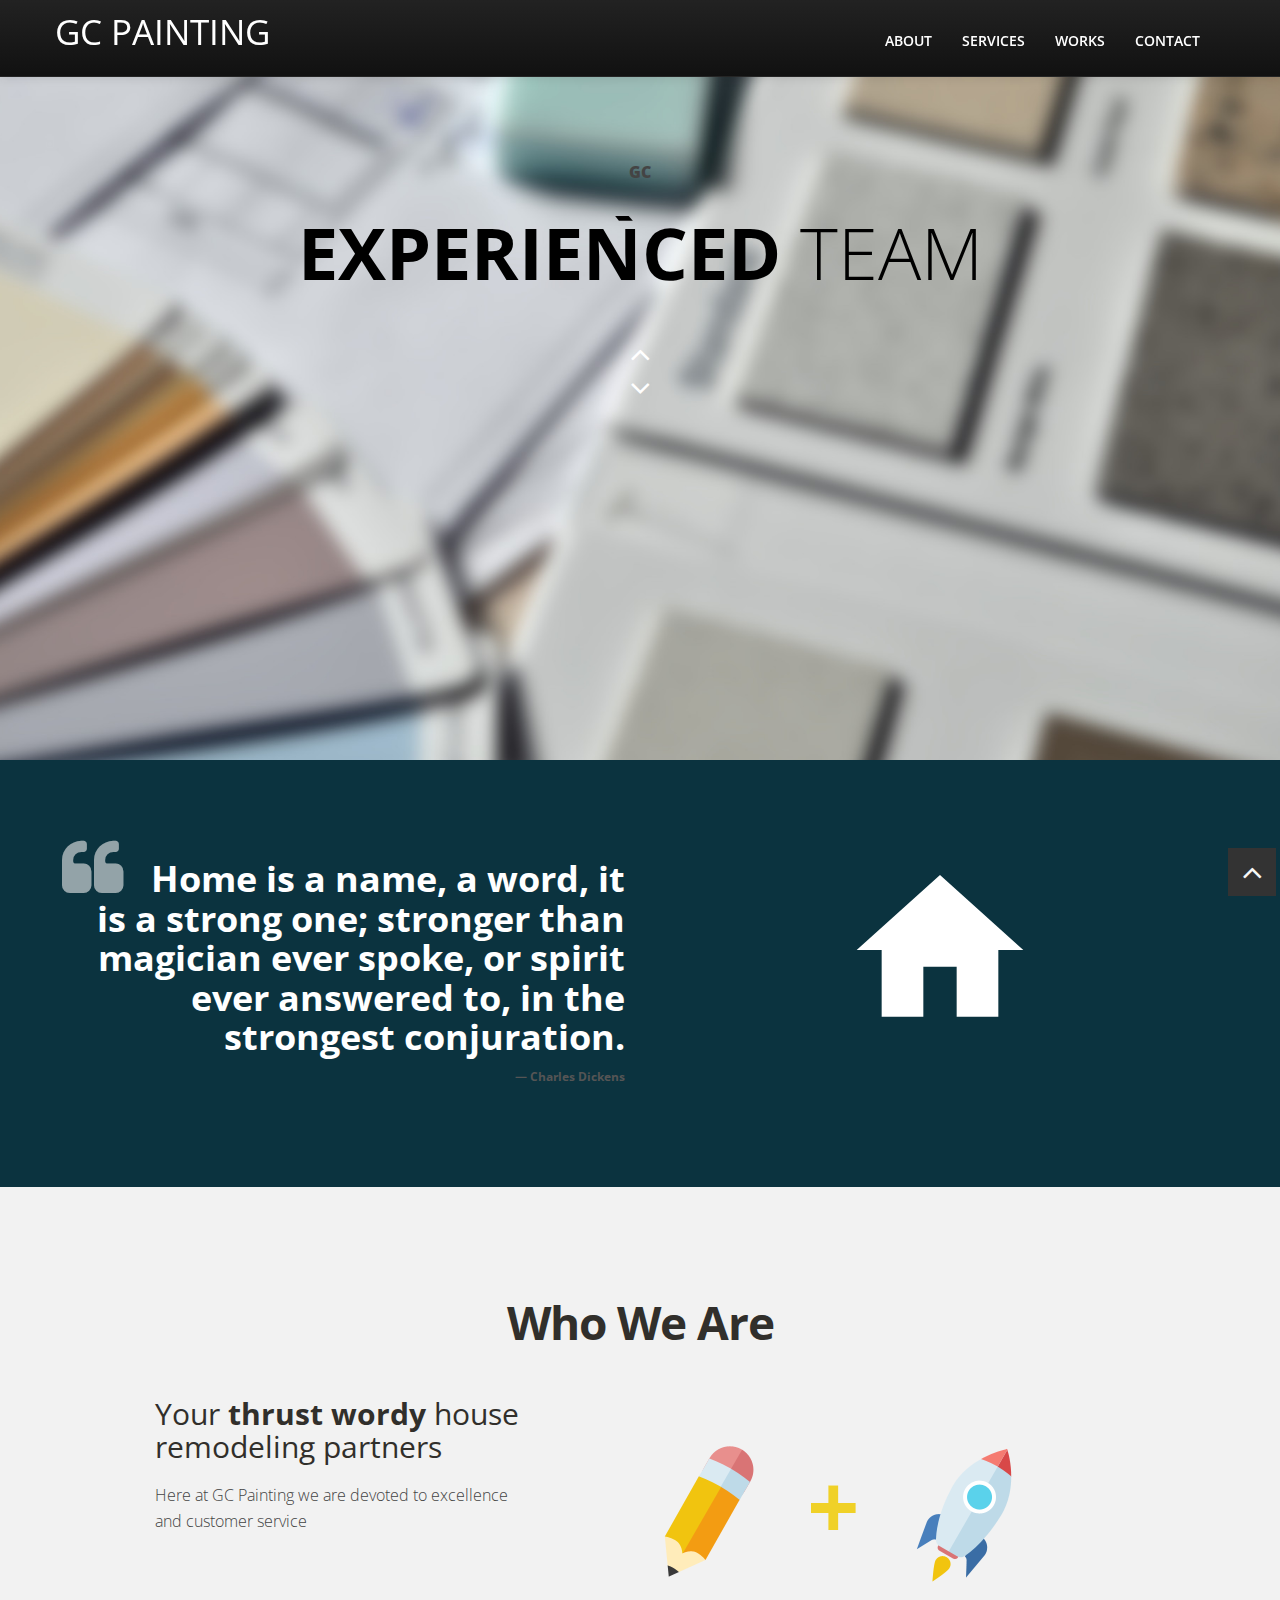
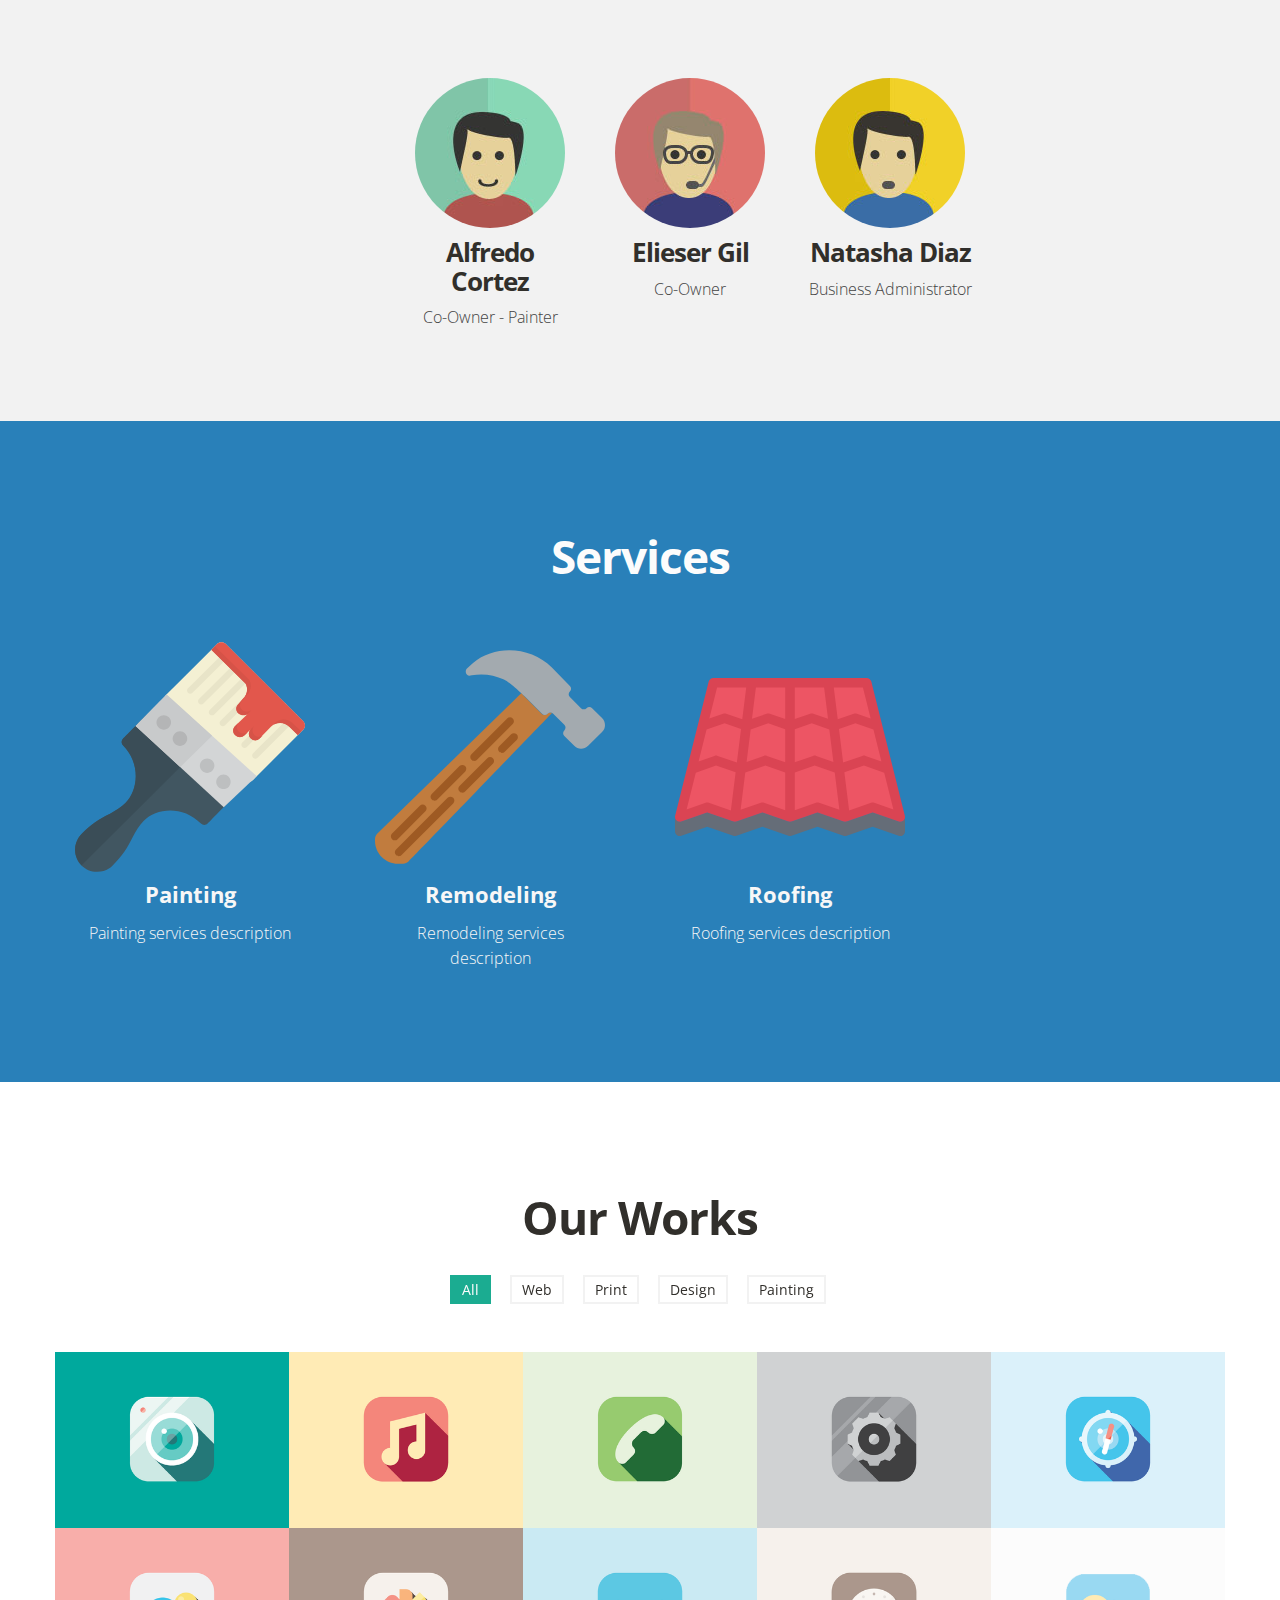
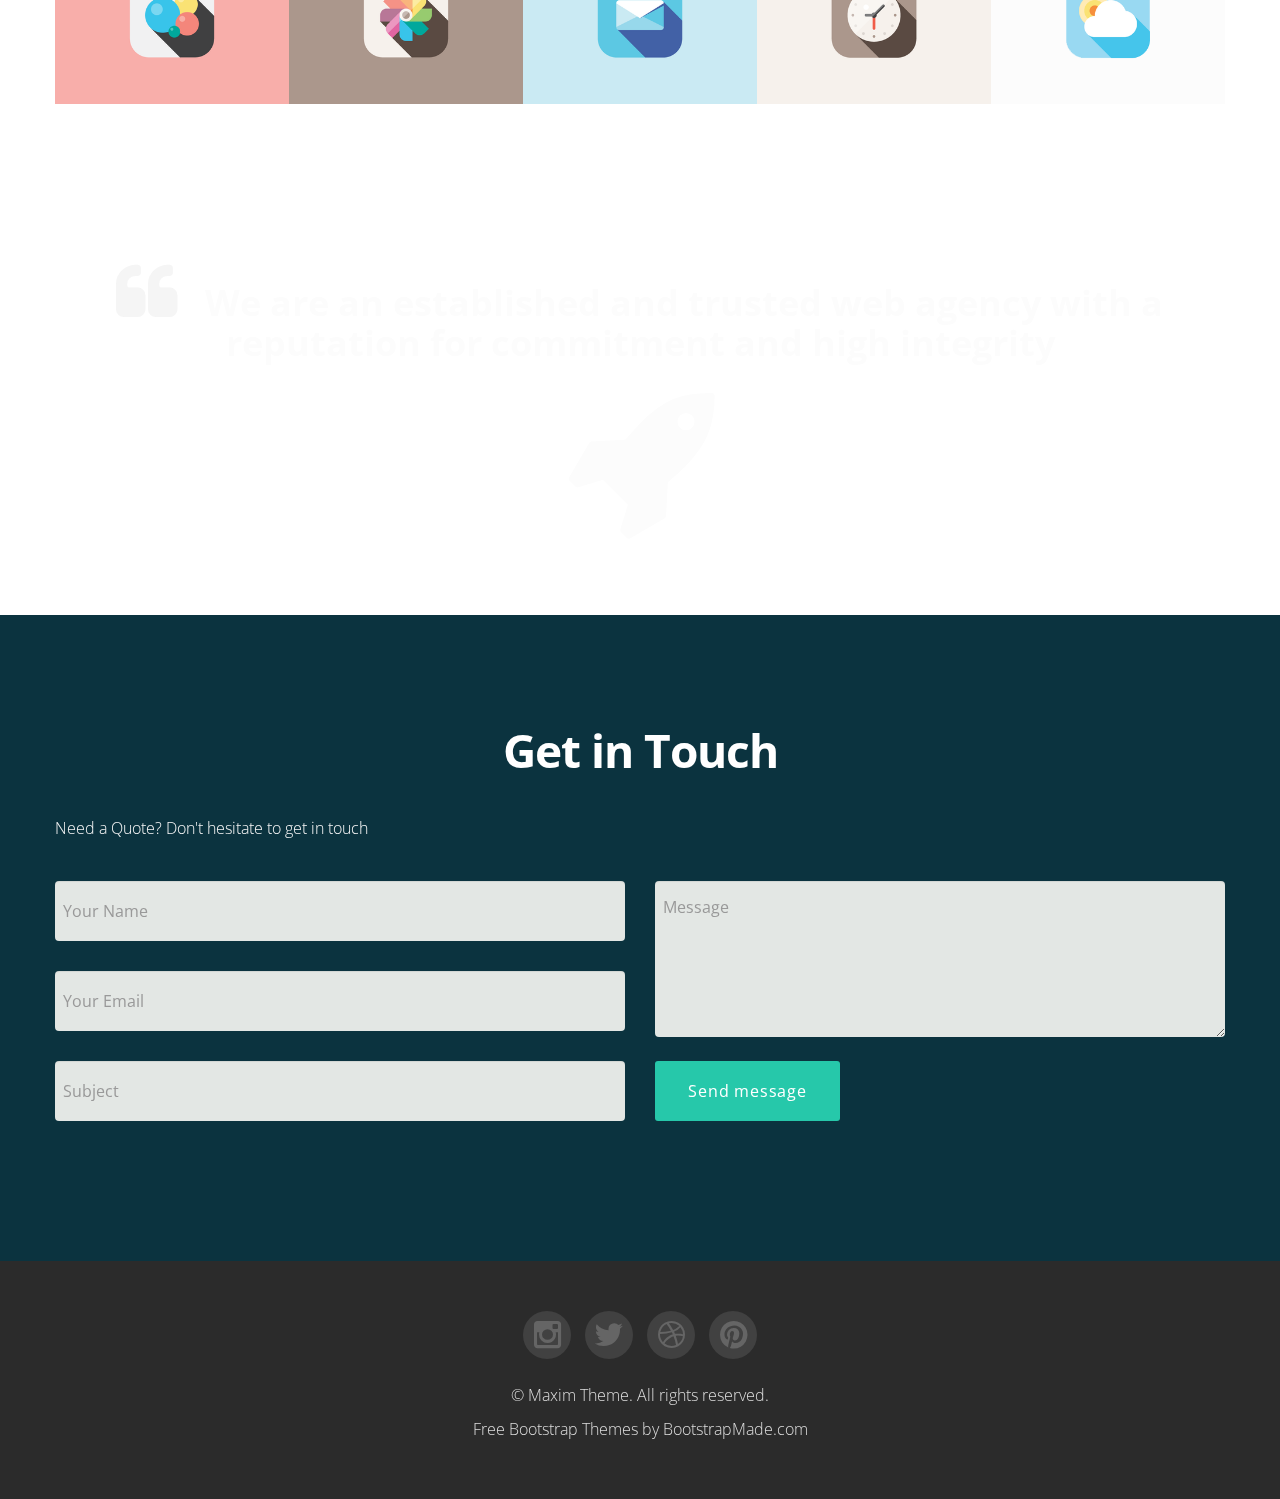
==== index.html @ 18b71bb8 "initial commit" ====
<!DOCTYPE HTML>
<html lang="en">
<head>
<meta charset="utf-8">
<title>GC Painting</title>
<meta name="viewport" content="width=device-width, initial-scale=1.0">
<meta name="description" content="">
<meta name="author" content="">
<link href="css/bootstrap-responsive.css" rel="stylesheet">
<link href="css/style.css" rel="stylesheet">
<link href="color/default.css" rel="stylesheet">
<link rel="shortcut icon" href="img/home.png">
</head>
<body>
<!-- navbar -->
<div class="navbar-wrapper">
	<div class="navbar navbar-inverse navbar-fixed-top">
		<div class="navbar-inner">
			<div class="container">
				<!-- Responsive navbar -->
				<a class="btn btn-navbar" data-toggle="collapse" data-target=".nav-collapse"><span class="icon-bar"></span><span class="icon-bar"></span><span class="icon-bar"></span>
				</a>
				<h1 class="brand"><a href="index.html">GC PAINTING</a></h1>
				<!-- navigation -->
				<nav class="pull-right nav-collapse collapse">
				<ul id="menu-main" class="nav">
					<li><a title="team" href="#about">About</a></li>
					<li><a title="services" href="#services">Services</a></li>
					<li><a title="works" href="#works">Works</a></li>
<!-- 					<li ><a title="blog" href="#blog">Blog</a></li>
 -->					<li><a title="contact" href="#contact">Contact</a></li>
<!-- 					<li><a href="page.html">Page</a></li>
 -->				</ul>
				</nav>
			</div>
		</div>
	</div>
</div>
<!-- Header area -->
<div id="header-wrapper" class="header-slider">
	<header class="clearfix">
	<div class="logo">
		<!-- <img src="img/logo-image.png" alt="" /> -->
		<p id="gc-logo">GC</p>
	</div>
	<div class="container">
		<div class="row">
			<div class="span12">
				<div id="main-flexslider" class="flexslider">
					<ul class="slides">
						<li>
						<p class="home-slide-content">
							<strong>Experienced</strong> Team
						</p>
						</li>
						<li>
						<p class="home-slide-content">
							 <strong>Reliable</strong>
						</p>
						</li>
						<li>
						<p class="home-slide-content">
							High <strong>Quality</strong>
						</p>
						</li>
					</ul>
				</div>
				<!-- end slider -->
			</div>
		</div>
	</div>
	</header>
</div>
<!-- spacer section -->
<section class="spacer green">
<div class="container">
	<div class="row">
		<div class="span6 alignright flyLeft">
			<blockquote class="large">
				 Home is a name, a word, it is a strong one; stronger than magician ever spoke, or spirit ever answered to, in the strongest conjuration. <cite>Charles Dickens</cite>
			</blockquote>
		</div>
		<div class="span6 aligncenter flyRight">
			<img class="house_icon" src="img/ic_home_white.svg" alt="house_icon"/>
		</div>
	</div>
</div>
</section>
<!-- end spacer section -->
<!-- section: team -->
<section id="about" class="section">
<div class="container">
	<h4>Who We Are</h4>
	<div class="row">
		<div class="span4 offset1">
			<div>
				<h2>Your <strong>thrust wordy</strong> house remodeling partners</h2>
				<p>
					Here at GC Painting we are devoted to excellence and customer service
				</p>
			</div>
		</div>
		<div class="span6">
			<div class="aligncenter">
				<img src="img/icons/creativity.png" alt="" />
			</div>
		</div>
	</div>
	<div class="row">
		<div id="people_div">
			<div class="span2 offset1 flyIn">
				<div class="people">
					<img class="team-thumb img-circle" src="img/team/img-1.jpg" alt="" />
					<h3>Alfredo Cortez</h3>
					<p>
						Co-Owner - Painter
					</p>
				</div>
			</div>
			<div class="span2 flyIn">
				<div class="people">
					<img class="team-thumb img-circle" src="img/team/img-2.jpg" alt="" />
					<h3>Elieser Gil</h3>
					<p>
						Co-Owner
					</p>
				</div>
			</div>
			<div class="span2 flyIn">
				<div class="people">
					<img class="team-thumb img-circle" src="img/team/img-3.jpg" alt="" />
					<h3>Natasha Diaz</h3>
					<p>
						Business Administrator
					</p>
				</div>
			</div>
		</div>
<!-- 		<div class="span2 flyIn">
			<div class="people">
				<img class="team-thumb img-circle" src="img/team/img-4.jpg" alt="" />
				<h3>Mark Joe</h3>
				<p>
					UI designer
				</p>
			</div>
		</div>
		<div class="span2 flyIn">
			<div class="people">
				<img class="team-thumb img-circle" src="img/team/img-5.jpg" alt="" />
				<h3>Stephen B</h3>
				<p>
					Digital imaging
				</p>
			</div>
		</div> -->
	</div>
</div>
<!-- /.container -->
</section>
<!-- end section: team -->
<!-- section: services -->
<section id="services" class="section orange">
<div class="container">
	<h4>Services</h4>
	<!-- Four columns -->
	<div class="row">
		<div class="span3 animated-fast flyIn">
			<div class="service-box">
				<img src="img/icons/paint-brush.svg" alt="" />
				<h2>Painting</h2>
				<p>
					 Painting services description
				</p>
			</div>
		</div>
		<div class="span3 animated flyIn">
			<div class="service-box">
				<img src="img/icons/hammer.svg" alt="" />
				<h2>Remodeling</h2>
				<p>
					 Remodeling services description
				</p>
			</div>
		</div>
		<div class="span3 animated-fast flyIn">
			<div class="service-box">
				<img src="img/icons/roof.svg" alt="" />
				<h2>Roofing</h2>
				<p>
					 Roofing services description
				</p>
			</div>
		</div>
<!-- 		<div class="span3 animated-slow flyIn">
			<div class="service-box">
				<img src="img/icons/basket.png" alt="" />
				<h2>Ecommerce</h2>
				<p>
					 Lorem Ipsum is simply dummy text of the printing and typesetting industry.
				</p>
			</div>
		</div> -->
	</div>
</div>
</section>
<!-- end section: services -->
<!-- section: works -->
<section id="works" class="section">
<div class="container clearfix">
	<h4>Our Works</h4>
	<!-- portfolio filter -->
	<div class="row">
		<div id="filters" class="span12">
			<ul class="clearfix">
				<li><a href="#" data-filter="*" class="active">
				<h5>All</h5>
				</a></li>
				<li><a href="#" data-filter=".web">
				<h5>Web</h5>
				</a></li>
				<li><a href="#" data-filter=".print">
				<h5>Print</h5>
				</a></li>
				<li><a href="#" data-filter=".design">
				<h5>Design</h5>
				</a></li>
				<li><a href="#" data-filter=".painting">
				<h5>Painting</h5>
				</a></li>
			</ul>
		</div>
		<!-- END PORTFOLIO FILTERING -->
	</div>
	<div class="row">
		<div class="span12">
			<div id="portfolio-wrap">
				<!-- portfolio item -->
				<div class="portfolio-item grid print painting">
					<div class="portfolio">
						<a href="img/works/big.jpg" data-pretty="prettyPhoto[gallery1]" class="portfolio-image">
						<img src="img/works/1.png" alt="" />
						<div class="portfolio-overlay">
							<div class="thumb-info">
								<h5>Portfolio name</h5>
								<i class="icon-plus icon-2x"></i>
							</div>
						</div>
						</a>
					</div>
				</div>
				<!-- end portfolio item -->
				<!-- portfolio item -->
				<div class="portfolio-item grid print design web">
					<div class="portfolio">
						<a href="img/works/big.jpg" data-pretty="prettyPhoto[gallery1]" class="portfolio-image">
						<img src="img/works/2.png" alt="" />
						<div class="portfolio-overlay">
							<div class="thumb-info">
								<h5>Portfolio name</h5>
								<i class="icon-plus icon-2x"></i>
							</div>
						</div>
						</a>
					</div>
				</div>
				<!-- end portfolio item -->
				<!-- portfolio item -->
				<div class="portfolio-item grid print design">
					<div class="portfolio">
						<a href="img/works/big.jpg" data-pretty="prettyPhoto[gallery1]" class="portfolio-image">
						<img src="img/works/3.png" alt="" />
						<div class="portfolio-overlay">
							<div class="thumb-info">
								<h5>Portfolio name</h5>
								<i class="icon-plus icon-2x"></i>
							</div>
						</div>
						</a>
					</div>
				</div>
				<!-- end portfolio item -->
				<!-- portfolio item -->
				<div class="portfolio-item grid photography web">
					<div class="portfolio">
						<a href="img/works/big.jpg" data-pretty="prettyPhoto[gallery1]" class="portfolio-image">
						<img src="img/works/4.png" alt="" />
						<div class="portfolio-overlay">
							<div class="thumb-info">
								<h5>Portfolio name</h5>
								<i class="icon-plus icon-2x"></i>
							</div>
						</div>
						</a>
					</div>
				</div>
				<!-- end portfolio item -->
				<!-- portfolio item -->
				<div class="portfolio-item grid photography web">
					<div class="portfolio">
						<a href="img/works/big.jpg" data-pretty="prettyPhoto[gallery1]" class="portfolio-image">
						<img src="img/works/5.png" alt="" />
						<div class="portfolio-overlay">
							<div class="thumb-info">
								<h5>Portfolio name</h5>
								<i class="icon-plus icon-2x"></i>
							</div>
						</div>
						</a>
					</div>
				</div>
				<!-- end portfolio item -->
				<!-- portfolio item -->
				<div class="portfolio-item grid photography web">
					<div class="portfolio">
						<a href="img/works/big.jpg" data-pretty="prettyPhoto[gallery1]" class="portfolio-image">
						<img src="img/works/6.png" alt="" />
						<div class="portfolio-overlay">
							<div class="thumb-info">
								<h5>Portfolio name</h5>
								<i class="icon-plus icon-2x"></i>
							</div>
						</div>
						</a>
					</div>
				</div>
				<!-- end portfolio item -->
				<!-- portfolio item -->
				<div class="portfolio-item grid photography web">
					<div class="portfolio">
						<a href="img/works/big.jpg" data-pretty="prettyPhoto[gallery1]" class="portfolio-image">
						<img src="img/works/7.png" alt="" />
						<div class="portfolio-overlay">
							<div class="thumb-info">
								<h5>Portfolio name</h5>
								<i class="icon-plus icon-2x"></i>
							</div>
						</div>
						</a>
					</div>
				</div>
				<!-- end portfolio item -->
				<!-- portfolio item -->
				<div class="portfolio-item grid photography">
					<div class="portfolio">
						<a href="img/works/big.jpg" data-pretty="prettyPhoto[gallery1]" class="portfolio-image">
						<img src="img/works/8.png" alt="" />
						<div class="portfolio-overlay">
							<div class="thumb-info">
								<h5>Portfolio name</h5>
								<i class="icon-plus icon-2x"></i>
							</div>
						</div>
						</a>
					</div>
				</div>
				<!-- end portfolio item -->
				<!-- portfolio item -->
				<div class="portfolio-item grid photography web">
					<div class="portfolio">
						<a href="img/works/big.jpg" data-pretty="prettyPhoto[gallery1]" class="portfolio-image">
						<img src="img/works/9.png" alt="" />
						<div class="portfolio-overlay">
							<div class="thumb-info">
								<h5>Portfolio name</h5>
								<i class="icon-plus icon-2x"></i>
							</div>
						</div>
						</a>
					</div>
				</div>
				<!-- end portfolio item -->
				<!-- portfolio item -->
				<div class="portfolio-item grid design web">
					<div class="portfolio">
						<a href="img/works/big.jpg" data-pretty="prettyPhoto[gallery1]" class="portfolio-image">
						<img src="img/works/10.png" alt="" />
						<div class="portfolio-overlay">
							<div class="thumb-info">
								<h5>Portfolio name</h5>
								<i class="icon-plus icon-2x"></i>
							</div>
						</div>
						</a>
					</div>
				</div>
				<!-- end portfolio item -->
			</div>
		</div>
	</div>
</div>
</section>
<!-- spacer section -->
<section class="spacer bg3">
<div class="container">
	<div class="row">
		<div class="span12 aligncenter flyLeft">
			<blockquote class="large">
				 We are an established and trusted web agency with a reputation for commitment and high integrity
			</blockquote>
		</div>
		<div class="span12 aligncenter flyRight">
			<i class="icon-rocket icon-10x"></i>
		</div>
	</div>
</div>
</section>
<!-- end spacer section -->
<!-- section: blog -->
<section id="blog" class="section">
<div class="container">
	<h4>Our Blog</h4>
	<!-- Three columns -->
	<div class="row">
		<div class="span3">
			<div class="home-post">
				<div class="post-image">
					<img class="max-img" src="img/blog/img1.jpg" alt="" />
				</div>
				<div class="post-meta">
					<i class="icon-file icon-2x"></i>
					<span class="date">June 19, 2013</span>
					<span class="tags"><a href="#">Design</a>, <a href="#">Blog</a></span>
				</div>
				<div class="entry-content">
					<h5><strong><a href="#">New design trends</a></strong></h5>
					<p>
						Lorem Ipsum is simply dummy text of the printing and typesetting industry. &hellip;
					</p>
					<a href="#" class="more">Read more</a>
				</div>
			</div>
		</div>
		<div class="span3">
			<div class="home-post">
				<div class="post-image">
					<img class="max-img" src="img/blog/img2.jpg" alt="" />
				</div>
				<div class="post-meta">
					<i class="icon-file icon-2x"></i>
					<span class="date">June 19, 2013</span>
					<span class="tags"><a href="#">Design</a>, <a href="#">News</a></span>
				</div>
				<div class="entry-content">
					<h5><strong><a href="#">Retro is great</a></strong></h5>
					<p>
						Lorem Ipsum is simply dummy text of the printing and typesetting industry. &hellip;
					</p>
					<a href="#" class="more">Read more</a>
				</div>
			</div>
		</div>
		<div class="span3">
			<div class="home-post">
				<div class="post-image">
					<img class="max-img" src="img/blog/img3.jpg" alt="" />
				</div>
				<div class="post-meta">
					<i class="icon-file icon-2x"></i>
					<span class="date">June 22, 2013</span>
					<span class="tags"><a href="#">Design</a>, <a href="#">Tips</a></span>
				</div>
				<div class="entry-content">
					<h5><strong><a href="#">Isometric mockup</a></strong></h5>
					<p>
						Lorem Ipsum is simply dummy text of the printing and typesetting industry. &hellip;
					</p>
					<a href="#" class="more">Read more</a>
				</div>
			</div>
		</div>
		<div class="span3">
			<div class="home-post">
				<div class="post-image">
					<img class="max-img" src="img/blog/img4.jpg" alt="" />
				</div>
				<div class="post-meta">
					<i class="icon-file icon-2x"></i>
					<span class="date">June 27, 2013</span>
					<span class="tags"><a href="#">News</a>, <a href="#">Tutorial</a></span>
				</div>
				<div class="entry-content">
					<h5><strong><a href="#">Free icon set</a></strong></h5>
					<p>
						Lorem Ipsum is simply dummy text of the printing and typesetting industry. &hellip;
					</p>
					<a href="#" class="more">Read more</a>
				</div>
			</div>
		</div>
	</div>
	<div class="blankdivider30"></div>
	<div class="aligncenter">
		<a href="#" class="btn btn-large btn-theme">More blog post</a>
	</div>
</div>
</section>

<!-- end spacer section -->
<!-- section: contact -->
<section id="contact" class="section green">
<div class="container">
	<h4>Get in Touch</h4>
	<p>
		 Need a Quote? Don't hesitate to get in touch
	</p>
	<div class="blankdivider30">
	</div>
	<div class="row">
		<div class="span12">
			<div class="cform" id="contact-form">
				<div id="sendmessage">Your message has been sent. Thank you!</div>
                <div id="errormessage"></div>
				<form action="" method="post" role="form" class="contactForm">
					<div class="row">
						<div class="span6">
							<div class="field your-name form-group">
								<input type="text" name="name" class="form-control" id="name" placeholder="Your Name" data-rule="minlen:4" data-msg="Please enter at least 4 chars" />
                                <div class="validation"></div>
							</div>
							<div class="field your-email form-group">
								<input type="text" class="form-control" name="email" id="email" placeholder="Your Email" data-rule="email" data-msg="Please enter a valid email" />
                                <div class="validation"></div>
							</div>
							<div class="field subject form-group">
								<input type="text" class="form-control" name="subject" id="subject" placeholder="Subject" data-rule="minlen:4" data-msg="Please enter at least 8 chars of subject" />
                                <div class="validation"></div>
							</div>
						</div>
						<div class="span6">
							<div class="field message form-group">
								<textarea class="form-control" name="message" rows="5" data-rule="required" data-msg="Please write something for us" placeholder="Message"></textarea>
                                <div class="validation"></div>
							</div>
							<input type="submit" value="Send message" class="btn btn-theme pull-left">
						</div>
					</div>
				</form>
			</div>
		</div>
		<!-- ./span12 -->
	</div>
</div>
</section>
<footer>
<div class="container">
	<div class="row">
		<div class="span6 offset3">
			<ul class="social-networks">
				<li><a href="#"><i class="icon-circled icon-bgdark icon-instagram icon-2x"></i></a></li>
				<li><a href="#"><i class="icon-circled icon-bgdark icon-twitter icon-2x"></i></a></li>
				<li><a href="#"><i class="icon-circled icon-bgdark icon-dribbble icon-2x"></i></a></li>
				<li><a href="#"><i class="icon-circled icon-bgdark icon-pinterest icon-2x"></i></a></li>
			</ul>
			<p class="copyright">
				&copy; Maxim Theme. All rights reserved.
                <div class="credits">
                    <!--
                        All the links in the footer should remain intact.
                        You can delete the links only if you purchased the pro version.
                        Licensing information: https://bootstrapmade.com/license/
                        Purchase the pro version with working PHP/AJAX contact form: https://bootstrapmade.com/buy/?theme=Maxim
                    -->
                    <a href="https://bootstrapmade.com/">Free Bootstrap Themes</a> by BootstrapMade.com
                </div>
			</p>
		</div>
	</div>
</div>
<!-- ./container -->
</footer>
<a href="#" class="scrollup"><i class="icon-angle-up icon-square icon-bgdark icon-2x"></i></a>
<script src="js/jquery.js"></script>
<script src="js/jquery.scrollTo.js"></script>
<script src="js/jquery.nav.js"></script>
<script src="js/jquery.localscroll-1.2.7-min.js"></script>
<script src="js/bootstrap.js"></script>
<script src="js/jquery.prettyPhoto.js"></script>
<script src="js/isotope.js"></script>
<script src="js/jquery.flexslider.js"></script>
<script src="js/inview.js"></script>
<script src="js/animate.js"></script>
<script src="js/validate.js"></script>
<script src="js/custom.js"></script>
<script src="contactform/contactform.js"></script>

</body>
</html>
---- css/style.css ----
/*
    Theme Name: Maxim
    Theme URL: https://bootstrapmade.com/maxim-free-onepage-bootstrap-theme/
    Author: BootstrapMade.com
    Author URL: https://bootstrapmade.com
*/

/*
===========================
CONTENTS:

01 General
02 Typography
03 Non-semantic
04 Navbar
05 Page sections
06 Footer
07 Icons
08 Buttons
09 Media queries
===========================
*/
/* Import css */
/* Google font */
@import url('https://fonts.googleapis.com/css?family=Open+Sans:300,400,600,700');
/* bootstrap */
@import url('bootstrap.css');
/* bootstrap responsive */
@import url('bootstrap-responsive.css');
/* prettyPhoto */
@import url('prettyPhoto.css');
/* flexslider */
@import url('flexslider.css');

/* font awesome */
@import url('font-awesome.css');
/* overwrite */
@import url('overwrite.css');
/* animation */
@import url('animate.css');



/* =========================================================
01. General
============================================================ */

div, article, section, header, footer, nav, li {
	position:relative;
}
.group:after {
	display:block;
	height:0;
	clear:both;
	content:".";
	visibility:hidden; /* For clearing */
}
body {
	background:#fff;
	color: #444;
	font-size: 16px;
	font-weight:300;
	font-family:'Open Sans', Arial, sans-serif;
}

body {
    padding-top: 60px; /* 60px to make the container go all the way to the bottom of the topbar */
}

::-moz-selection {
	color:#333;
}
::selection {
	color:#333;
}

/* scroll to top */
.scrollup{
    position:fixed;
	width:32px;
	height:32px;
    bottom:20px;
    right:20px;
}

a.scrollup {
	outline:0;
	text-decoration:none;
}

a.scrollup:hover,a.scrollup:active,a.scrollup:focus {
	opacity:1;
	text-decoration:none;
	-webkit-transition: all 400ms ease-out 0s;
	   -moz-transition: all 400ms ease-out 0s;
		 -o-transition: all 400ms ease-out 0s;
		    transition: all 400ms ease-out 0s;
}
a.scrollup i:hover {
	text-decoration:none;
}

.blankdivider10 {
	height: 10px;
	display: block;
}

.blankdivider20 {
	height: 20px;
	display: block;
}
.blankdivider30 {
	height: 30px;
	display: block;
}

.
row {
	margin-bottom:30px;
}

.row .row{
	margin-bottom:30px;
}

.row.nomargin {
	margin-bottom:0;
}


/*---------- forms ----------*/

input[type=text], input[type=submit], textarea {
	width: 100%;
	padding: 0.5em;
	font-size: 1em;
	margin-bottom: 1.5em;
	box-sizing: border-box;
	-moz-box-sizing: border-box;
	-webkit-box-sizing: border-box;
}
input, button, select, textarea {
	font-family:'Open Sans', Arial, sans-serif;
}
/* =========================================================
02. Typography
============================================================ */

p {
	line-height: 1.6em;
	margin: 0 0 10px 0;
}

blockquote {
	font-size:18px;
	border:none;
	padding:0;
}

blockquote.large {
	font-size:36px;
	font-weight:700;
	line-height:1.1em;
}
blockquote.large:before {
	font-size:64px;
	font-family: FontAwesome;
	content: "\f10d";
	margin-right:20px;
}

blockquote cite 						{ display:block; font-size:12px;}
blockquote cite:before 					{ content:"\2014 \0020"; }
blockquote cite a,
blockquote cite a:visited,
blockquote cite a:visited 				{ color:#555; }

ul, ol {
	font-size: 1em; /* 16px */
	line-height: 1.5; /* 24px */
	margin: 0 0 1.5em 0;
}
body, input, textarea {
}

a {
  color: #454545;
  text-decoration: none;
}

a:hover, a:active {
	text-decoration: underline;
}
h1, h2, h3, h4, h5, h6 {
	font-weight: 400;
	color: #312f2b;
	line-height:1.1em;
	font-family:'Open Sans', Arial, sans-serif;
}
h1 {
	font-size: 36px;
	margin-bottom:20px;
}
h2 {
	font-size: 30px;
	margin-bottom:20px;
}
h3 {
	font-size: 26px;
	margin-bottom:20px;
}
h4 {
	font-size: 22px;
	margin-bottom:20px;
}
h5 {
	font-size: 18px;
	margin-bottom:15px;
}
h6 {
	font-size: 16px;
	margin-bottom:10px;
}
strong {
	font-weight:700;
	font-family: 'Open Sans', sans-serif;
}
small {
	font-size: 0.75em; /* 12px */
	line-height: 2; /* 24px */
	margin-top: 2em;
	margin-bottom: 0em;
}
em {
	font-style: normal;
	font-family: 'Open Sans';
}
.muted {
	color: #A5A5A2;
}
.impressed {
	text-shadow:
 -1px -1px 0 rgba(0, 0, 0, 0.5), /* shadow */  1px 1px 0 rgba(255, 255, 255, 0.9); /* highlight */
}

h2.pagetitle {
	color:#fff;
	font-size:46px;
}

/* =========================================================
03. Misc
============================================================ */

.hide-text {
	text-indent: 100%;
	white-space: nowrap;
	overflow: hidden;
	font-size: 1em;
}
.alignright {
	text-align: right;
}
.alignleft {
	text-align: left;
}
.aligncenter {
	text-align: center;
}
.medium {
	font-weight: normal;
}

/* =========================================================
04. Navigation
============================================================ */

.navbar-fixed-top .container {
/* Uncomment to make nav expand full width */
 /*	width: auto; */
}
.navbar .brand {
	margin-left:0;
	padding: 0;
	margin-top: 1.05em;
}
.navbar .brand a {
	padding: 0;
	color: #fff;
	font-size: 1.75em;
	margin-left: 0;
	font-weight: 400;
	text-transform:uppercase;
}
.navbar .brand a:hover {
	text-decoration: none;
 transition: color .15s linear;
 -webkit-transition: color .15s linear;
 -moz-transition: color .15s linear;
}
.navbar .brand a:focus {
	outline: none;
}
.navbar-inner {
	min-height: 4.75em;
}
.navbar-inverse .navbar-inner {
	background-repeat: repeat;
	background-color: #0b333f;
}
.navbar-wrapper {
	overflow:hidden;
}
#menu-main {
	margin-top: 1.125em;
}
ul#menu-main > li > a {
	font-weight: 600;
	color: #fff;
	font-size:14px;
	text-transform:uppercase;
}
ul#menu-main > li > a:hover {
	padding: 9px 15px;
	border-radius: 3px;
	-webkit-border-radius: 3px;
	-moz-border-radius: 3px;
}
ul#menu-main > li > a:focus {
	outline:0;
}

.navbar-inverse .brand, .navbar-inverse .nav > li > a {
	text-shadow: none;
}


/* =========================================================
05. Page sections
============================================================ */

/* === section header === */

#header-wrapper {
	width: 100%;
	min-height: 600px;
	margin-top: -60px;
	padding-top:160px;
	text-align:center;
}


#header-wrapper h1 {
	color: #FFFFFF;
	font-size: 4em;
	font-weight: 400;
	margin: 1em 0;
}
#header-wrapper h2 {
	color: #fff;
	font-family: 'Open Sans', sans serif;
	font-size: 2em;
	font-weight: normal;
	margin: 0.5em 0;
	text-shadow: 1px 1px 1px #333333;
}

header .logo {
	text-align:center;
	margin-bottom:30px;
}

/* --- Header slider --- */
#header-wrapper.header-slider {
	background: #444 url(../img/bg/bg-2.jpg) no-repeat center center fixed;
	-webkit-background-size: cover;
	-moz-background-size: cover;
	-o-background-size: cover;
	background-size: cover;
}

#main-flexslider ul.slides li p {
	font-size: 72px;
	text-transform: uppercase;
	position: relative;
	margin-bottom: 0px;
	text-align: center;
	line-height: 1;
	color:#000000;
}
#main-flexslider.flexslider {
		margin:0;
		background:none;
		border:none;
	-webkit-border-radius: 0;
	-moz-border-radius: 0;
	-o-border-radius: 0;
	border-radius: 0;
	box-shadow: none;
	-webkit-box-shadow: none;
	-moz-box-shadow: none;
	-o-box-shadow: none;
}



/* --- Header subscribe form --- */

#header-wrapper input[type=text] {
	background: rgba(227, 231, 228, 1);
	font-family: 'Open Sans', sans serif;
	font-size: 1.3125em;
	border: 0;
	text-align: center;
	vertical-align: middle;
	margin-bottom:0 !important;
}
#header-wrapper input[type=text]:focus {
	background: #43413e;
	color: #eff1ef;
	transition: background 0.25 ease-in;
	-moz-transition: background 0.25 ease-in;
	-webkit-transition: background 0.25 ease-in;
}
#header-wrapper input[type=text] {
	height: 2.9em;
	width:50%;
}
#header-wrapper input[type=submit] {
	color: #fff;
	width: 185px;
	height: 2.9em;
	font-size: 1.3125em; /* 21px */
	padding:0.5em;
	letter-spacing: 0.05em;
	margin: 0;
	border: 0;
	text-transform: none;
	border-radius: 3px;
	-moz-border-radius: 3px;
	-webkit-border-radius: 3px;
}
#header-wrapper input[type=submit]:hover, #header-wrapper input[type=submit]:active {
	background: #43413e !important;
}


section.section {
	padding: 100px 0 80px;
}
section.section h4 {
	text-align: center;
	margin-bottom: 40px;
	font-size: 46px;
	font-weight: 700;
	letter-spacing: -1px;
}
section.inner {
	padding: 50px 0 50px;
}



.section.orange h4 ,.section.green h4{
	color: #fcfcfc;
}
.section.orange p,.section.green p {
	color: #f7f7f7;
}


/* === section spacer === */

section.spacer {
	padding:90px 0 70px;
	color:#fcfcfc;
}

.spacer.green,.section.green {
	background:#0b333f;
}

.spacer.green,.section.green h4 {
	color:#fff;
}

.spacer.yellow,.section.yellow  {
	background:#ffe873;
}
.spacer.orange,.section.orange {
	background:#2980B9;
}

section.spacer.bg2 {
	background: url(../img/bg/bg-2.jpg) 50% 0 no-repeat fixed;
	width:100%;
	height:auto;
	margin:0;
}

section.spacer.bg3 {
	background: url(../img/bg/bg-3.jpg) 50% 0 no-repeat fixed;
	width:100%;
	height:auto;
	margin:0;
}

section.spacer blockquote.large:before {
	color:#eee;
	opacity:0.6;
}

section.spacer blockquote cite {
	color:#555;
}



/* === section works === */

#works h4 {
	margin-bottom:20px;
}

#portfolio {
	padding-bottom: 0;
}
/* === portfolio filter === */

#filters {
	margin-bottom: 0px;
	text-align: center;
	display: block;
	float: none;
	z-index: 2;
	position: relative;
}
#filters ul {
	margin: 0 0 20px;
	list-style: none;
	padding: 0;
}
#filters ul li {
	display: inline-block;
}
#filters ul li a {
	display: block;
	float: left;
	padding: 2px 5px;
	color: inherit;
	margin-right: 5px;
	margin-bottom: 5px;
	font-weight: 600;
}
#filters ul li a:hover,#filters ul li a:focus {
	text-decoration:none;
	outline:0;
}
#filters ul li a h5 {
	font-size: 14px;
	padding: 5px 10px 5px;
	border: 2px solid #f2f2f2;
}

#filters ul li a:hover h5, #filters ul li a.active h5 {
	color:#fcfcfc;
}




/* === portfolio wrap - grid === */
#portfolio-wrap {
	position: relative;
	padding: 0;
	width: 100.1%;
	margin: 0 auto;
	display: block;
}
#portfolio-wrap .grid {
	margin: 0;
	overflow: hidden;
	line-height: 0;
	width: 20%;
	border:0;
	padding: 0;
}
.portfolio-item.current {
	z-index: 101;
}
.portfolio-item {
	padding: 0;
	position: relative;
	overflow: hidden;
}
.portfolio-item .portfolio-image {
	overflow: hidden;
	display: block;
	position: relative;
}
.portfolio-item .portfolio-image img {
	width: 100%;
	height: auto;
}
.portfolio .portfolio-overlay {
	width: 100%;
	height: 100%;
	top: 0;
	left: 0;
	position: absolute;
	display: block;
	z-index: 4;
	opacity: 0;
	-moz-opacity: 0;
	filter: alpha(opacity=0);
	-webkit-transition: all 0.3s ease-in-out;
	-moz-transition: all 0.3s ease-in-out;
	-o-transition: all 0.3s ease-in-out;
	-ms-transition: all 0.3s ease-in-out;
	transition: all 0.3s ease-in-out;
}
.portfolio > a, .portfolio > a:hover {
	color: #ffffff;
}
.portfolio-item .portfolio > a:hover > .portfolio-overlay {
	opacity: 1;
	-moz-opacity: 1;
	filter: alpha(opacity=100);
}
.portfolio > a img {contact
	-webkit-transition: all 0.3s ease-in-out;
	-moz-transition: all 0.3s ease-in-out;
	-o-transition: all 0.3s ease-in-out;
	-ms-transition: all 0.3s ease-in-out;
	transition: all 0.3s ease-in-out;
}
.portfolio > a:hover img {
	-webkit-transition: all 0.3s ease-in-out;
	-moz-transition: all 0.3s ease-in-out;
	-o-transition: all 0.3s ease-in-out;
	-ms-transition: all 0.3s ease-in-out;
	transition: all 0.3s ease-in-out;
}
.portfolio .thumb-info {
	position: absolute;
	width: 100%;
	height: 100%;
	opacity: 0;
	-moz-opacity: 0;
	filter: alpha(opacity=0);
	-webkit-transition: all 0.3s ease-in-out;
	-moz-transition: all 0.3s ease-in-out;
	-o-transition: all 0.3s ease-in-out;
	-ms-transition: all 0.3s ease-in-out;
	transition: all 0.3s ease-in-out;
}
.portfolio a:hover .portfolio-overlay .thumb-info {
	opacity: 1;
	-moz-opacity: 1;
	filter: alpha(opacity=100);
}
.portfolio-overlay .thumb-info i {
	top: 50%;
}
.portfolio-overlay .thumb-info h5 {
	top: 20%;
	font-size: 18px;
}
.portfolio-overlay .thumb-info p {
	top: 50%;
	font-size: 13px;
}
.portfolio-overlay .thumb-info h5 {
	color: #ffffff;
	width: 100%;
	position: absolute;
	text-align: center;
}
.portfolio-overlay .thumb-info p {
	color: #ffffff;
	width: 100%;
	position: absolute;
	text-align: center;
	font-weight: bold;
}
.portfolio-overlay .thumb-info i {
	color: #ffffff;
	width: 100%;
	position: absolute;
	text-align: center;
	display: block;
}
/* === Isotope CSS3 transitions === */

.isotope, .isotope .isotope-item {
	-webkit-transition-duration: 0.8s;
	-moz-transition-duration: 0.8s;
	-ms-transition-duration: 0.8s;
	-o-transition-duration: 0.8s;
	transition-duration: 0.8s;
}
.isotope {
	-webkit-transition-property: height, width;
	-moz-transition-property: height, width;
	-ms-transition-property: height, width;
	-o-transition-property: height, width;
	transition-property: height, width;
}
.isotope .isotope-item {
	-webkit-transition-property: -webkit-transform, opacity;
	-moz-transition-property: -moz-transform, opacity;
	-ms-transition-property: -ms-transform, opacity;
	-o-transition-property: -o-transform, opacity;
	transition-property: transform, opacity;
}
/**** disabling Isotope CSS3 transitions ****/

.isotope.no-transition, .isotope.no-transition .isotope-item, .isotope .isotope-item.no-transition {
	-webkit-transition-duration: 0s;
	-moz-transition-duration: 0s;
	-ms-transition-duration: 0s;
	-o-transition-duration: 0s;
	transition-duration: 0s;
}


/* === section services === */

section#services h2 {
	font-size: 22px;
	margin-bottom: 15px;
	margin-top: 10px;
	text-align:center;
}
section#services p {
	margin:10px;
}


section#services .service-box {
	text-align: center;
	padding: 20px;
	-webkit-transition: all 0.3s ease-in-out;
	-moz-transition: all 0.3s ease-in-out;
	-o-transition: all 0.3s ease-in-out;
	-ms-transition: all 0.3s ease-in-out;
	transition: all 0.3s ease-in-out;
}
section#services .span3:hover {
	background:#e3e3e3;
}

section#services .service-box h2 {
	color: #f7f7f7;
	font-weight: 700;
}

section#services.section.orange .service-box:hover {
	background:#f36518;
}


/* === section blog === */

section#blog {
	background: #f2f2f2;
	display: none;
}

.home-post {
	background:#fff;

}

.home-post:hover {
	box-shadow: 0 0 16px rgba(0, 0, 0, 0.3);
	-moz-box-shadow: 0 0 16px rgba(0, 0, 0, 0.3);
	-webkit-box-shadow: 0 0 16px rgba(0, 0, 0, 0.3);
	-webkit-transition: all 0.4s ease-in-out;
	-moz-transition: all 0.4s ease-in-out;
	-o-transition: all 0.4s ease-in-out;
	-ms-transition: all 0.4s ease-in-out;
	transition: all 0.4s ease-in-out;
}


.home-post .entry-content {
	padding:20px;
}
.home-post .entry-content h5 a {
	font-size:22px;
}
.home-post .entry-content h5 a:hover {
	color:#312f2b;
	text-decoration:none;
}
.home-post .entry-content a.more {
	font-size:13px;
}
.home-post .post-meta {
	padding:20px;
	overflow:hidden;
	color:#fcfcfc;
}
.home-post .post-meta i {
	float:left;
	margin-right:20px;
}
.home-post .post-meta span {
	margin-top:10px;
}
.home-post .post-meta span.date {
	font-weight:700;
	font-size:13px;
	float:left;
}
.home-post .post-meta span.tags {
	font-weight:700;
	font-size:13px;
	float:right;
	color:#ddd;
}
.home-post .post-meta span.tags a {
	color:#fcfcfc;
}



/* === section about === */

section#about {
	background:#f2f2f2;
}

.people {
	text-align:center;
}

.people h3 {
	margin-bottom:10px;
	font-weight:700;
	letter-spacing:-1px;
}

.team-thumb {
	margin-top: 26px;
	text-align:center;
}

/* (spacer) latest tweet */
#tweet{
	text-align:center;
	margin:20px 0 0;
	font-size:20px;
	color:#fff;
}

#tweet ul{
	float:left;
	width:100%;
	text-align:center;
	list-style:none;
	margin:0;
	padding:0;
}

#tweet ul li{
	display: inline-block;
	list-style:none;
	margin:0 0 20px;
	padding:0 0 0 34px;
	font-size:20px;
	line-height:1.5em;
}

#tweet ul li:before {
	font-family: 'FontAwesome';
	speak: none;
	font-style: normal;
	font-weight: normal;
	font-variant: normal;
	text-transform: none;
	line-height: 1;
	-webkit-font-smoothing: antialiased;
	content: "\f099";
	margin-right:20px;
}

/* === Contact section === */


/* Contact Form */

.validation {
    color: red;
    display:none;
    margin: 0 0 20px;
    font-weight:400;
    font-size:13px;
}

#sendmessage {
    color: green;
    border:1px solid green;
    display:none;
    text-align:center;
    padding:15px;
    font-weight:600;
    margin-bottom:15px;
    background: #fff;
}

#errormessage {
    color: red;
    display:none;
    border:1px solid red;
    text-align:center;
    padding:15px;
    font-weight:600;
    margin-bottom:15px;
    background: #fff;
}

#sendmessage.show, #errormessage.show, .show {
	display:block;
}

#contact-form {
	position: relative;
	z-index: 999;
}

#contact-form input[type=text], .contactForm textarea {
	background: rgba(227, 231, 228, 1);
	font-family: 'Open Sans', sans serif;
	border: 0;
	font-size:16px;
	text-align: left;
	vertical-align: middle;
}

.contactForm textarea {
	height: 156px;
}

#contact-form input[type=text]:focus, .contactForm textarea:focus {
	background: #fff;
	color: #555;
	box-shadow: none;
	-moz-box-shadow: none;
	-webkit-box-shadow: none;
	transition: background 0.25 ease-in;
	-moz-transition: background 0.25 ease-in;
	-webkit-transition: background 0.25 ease-in;
}
#contact-form input[type=text] {
	height: 60px;
	margin-bottom:30px;
}
#contact-form input[type=submit] {
	color: #fff;
	width: 185px;
	height: 60px;
	text-shadow: none;
	font-size: 16px;
	padding:0.5em;
	letter-spacing: 0.05em;
	margin: 0 0 20px 0;
	display: block;
	border: 0;
	text-transform: none;
	border-radius: 3px;
	-moz-border-radius: 3px;
	-webkit-border-radius: 3px;
	box-shadow: none;
	-moz-box-shadow: none;
	-webkit-box-shadow: none;
}
#contact-form input[type=submit]:hover, #contact-form input[type=submit]:active {
	background: #43413e !important;
}
#contact-form textarea {
	padding-top: 1em;
}
div.cform-response-output {
	max-width: 60%;
	text-align: center;
	margin-left: 40% !important;
	margin-top: 0.5em !important;
	padding: 0.5em !important;
	border-radius: 4px;
	-moz-border-radius: 4px;
	-webkit-border-radius: 4px;
}
.cform-not-valid-tip {
	color: #888;
	border: 1px dotted #ad3729 !important;
	width: 100% !important;
	left: 0 !important;
	padding: 0.5em !important;
	font-family: 'Open Sans', sans-serif;
	box-sizing: border-box;
	-moz-box-sizing: border-box;
	-webkit-box-sizing: border-box;
	border-radius: 4px;
	-moz-border-radius: 4px;
	-webkit-border-radius: 4px;
}



/* =========================================================
06. Footer
============================================================ */

footer {
	background: #2b2b2b;
	text-align: center;
	color: #ddd;
	padding:50px 0 50px;
}

footer a {
    color: #ddd;
}

footer a:hover {
    color: #fff;
}

footer ul.social-networks {
	list-style:none;
}

footer ul.social-networks li {
	display:inline;
}

footer ul.social-networks li i {
	display:inline-block;
}

footer ul.social-networks li a {
	color: #5e5e5e;
	margin: 0 5px;
}

footer ul.social-networks li a:hover {
	text-decoration:none;
	-webkit-transition: all 0.4s ease-in-out;
	-moz-transition: all 0.4s ease-in-out;
	-o-transition: all 0.4s ease-in-out;
	-ms-transition: all 0.4s ease-in-out;
	transition: all 0.4s ease-in-out;
}

footer ul.social-networks li i.icon-bgdark {
	background:#414141;
	color: #656565;
}


footer ul.social-networks li a i.icon-instagram:hover {
	background: #ba7b3d;
	color: #fff;
}

footer ul.social-networks li a i.icon-twitter:hover {
	background: #5ad2eb;
	color: #fff;
}
footer ul.social-networks li a i.icon-dribbble:hover {
	background: #f57b71;
	color: #fff;
}
footer ul.social-networks li a i.icon-pinterest:hover {
	background: #d84848;
	color: #fff;
}




/* =========================================================
07. Icons
============================================================ */

/* bg */
i.icon-bglight {
	color: #444;
	background: #f7f7f7;
}
i.icon-bglight.active {
	color: #fff;
}

i.icon-bglight.active:hover{
	color: #444;
	background: #f7f7f7;
}

i.icon-bgdark {
	color: #f7f7f7;
	background: #333;
}
i.icon-bgdark:hover {
	color: #fff;
}
i.icon-bgdark.active:hover {
	color: #f7f7f7;
	background: #333;
}

/* square */
i.icon-square {
	display: inline-block;
	text-align: center;
	width: 24px !important;
	height: 24px !important;
	line-height: 24px !important;
}
i.icon-square.icon-2x{
	width: 48px !important;
	height: 48px !important;
	line-height: 48px !important;
}
i.icon-square.icon-3x{
	width: 72px !important;
	height: 72px !important;
	line-height: 72px !important;
}
i.icon-square.icon-4x{
	width: 96px !important;
	height: 96px !important;
	line-height: 96px !important;
}
i.icon-square.icon-5x{
	width: 120px !important;
	height: 120px !important;
	line-height: 120px !important;
}

/* rounded */
i.icon-rounded {
	display: inline-block;
	border-radius: 6px !important;
	-moz-border-radius: 6px !important;
	-webkit-border-radius: 6px !important;
	-o-border-radius: 6px !important;
	-ms-border-radius: 6px !important;
	text-align: center;
	width: 24px !important;
	height: 24px !important;
	line-height: 24px !important;
}

.icon-rounded.icon-2x{
	width: 48px !important;
	height: 48px !important;
	line-height: 48px !important;
}
.icon-rounded.icon-3x{
	width: 72px !important;
	height: 72px !important;
	line-height: 72px !important;
	border-radius: 8px !important;
	-moz-border-radius: 8px !important;
	-webkit-border-radius: 8px !important;
	-o-border-radius: 8px !important;
	-ms-border-radius: 8px !important;
}
.icon-rounded.icon-4x{
	width: 96px !important;
	height: 96px !important;
	line-height: 96px !important;
	border-radius: 10px !important;
	-moz-border-radius: 10px !important;
	-webkit-border-radius: 10px !important;
	-o-border-radius: 10px !important;
	-ms-border-radius: 10px !important;
}
.icon-rounded.icon-5x{
	width: 120px !important;
	height: 120px !important;
	line-height: 120px !important;
	border-radius: 12px !important;
	-moz-border-radius: 12px !important;
	-webkit-border-radius: 12px !important;
	-o-border-radius: 12px !important;
	-ms-border-radius: 12px !important;
}


/* circled */
i.icon-circled {
	display: inline-block;
	border-radius: 1000px !important;
	-moz-border-radius: 1000px !important;
	-webkit-border-radius: 1000px !important;
	-o-border-radius: 1000px !important;
	-ms-border-radius: 1000px !important;
	text-align: center;
	width: 24px !important;
	height: 24px !important;
	line-height: 24px !important;
}

.icon-circled.icon-2x{
	width: 48px !important;
	height: 48px !important;
	line-height: 48px !important;
}
.icon-circled.icon-3x{
	width: 72px !important;
	height: 72px !important;
	line-height: 72px !important;
}
.icon-circled.icon-4x{
	width: 96px !important;
	height: 96px !important;
	line-height: 96px !important;
}
.icon-circled.icon-5x{
	width: 120px !important;
	height: 120px !important;
	line-height: 120px !important;
}

i.icon-white {
	color:#fff;
}


/* more icon sizes for font-awesome icons */

.icon-6x {
  font-size: 6em;
}
.icon-6x.icon-border {
  border-width: 6px;
  -webkit-border-radius: 8px;
  -moz-border-radius: 8px;
  border-radius: 8px;
}

.icon-7x {
  font-size: 7em;
}
.icon-6x.icon-border {
  border-width: 6px;
  -webkit-border-radius: 8px;
  -moz-border-radius: 8px;
  border-radius: 8px;
}

.icon-8x {
  font-size: 8em;
}
.icon-6x.icon-border {
  border-width: 6px;
  -webkit-border-radius: 8px;
  -moz-border-radius: 8px;
  border-radius: 8px;
}

.icon-9x {
  font-size: 9em;
}
.icon-6x.icon-border {
  border-width: 6px;
  -webkit-border-radius: 8px;
  -moz-border-radius: 8px;
  border-radius: 8px;
}
.icon-10x {
  font-size: 10em;
}
.icon-6x.icon-border {
  border-width: 6px;
  -webkit-border-radius: 8px;
  -moz-border-radius: 8px;
  border-radius: 8px;
}



/* =========================================================
08. Buttons
============================================================ */

.btn {
	color: #fff;
	text-shadow: none;
	font-size: 16px;
	padding: 11px 19px;
	letter-spacing: 0.05em;
	border: 0;
	text-transform: none;
	border-radius: 3px;
	-moz-border-radius: 3px;
	-webkit-border-radius: 3px;
	box-shadow: none;
	-moz-box-shadow: none;
	-webkit-box-shadow: none;
  background-color: #545454;
  border-color: none;
  *background-color: #545454;
  background-image: none;
  /* Darken IE7 buttons by default so they stand out more given they won't have borders */
  filter: none;
  border: none;
  *border: 0;
  border-bottom-color: none;
}
.btn:link, .btn:visited {
	color: #fff;
}
.btn:hover {
	background: #333 !important;
}
.btn:hover,
.btn:focus,
.btn:active,
.btn.active,
.btn.disabled,
.btn[disabled] {
  color: #fff;
  background-color: #333;
  *background-color: #333;
}


.btn.btn-theme:hover {
	background: #333 !important;
}

/* size */
.btn-large {
  padding: 18px 25px;
  font-size: 24px;
  -webkit-border-radius: 0;
  -moz-border-radius: 0;
  border-radius: 0;
}

.btn-large [class^="icon-"],
.btn-large [class*=" icon-"] {
  margin-top: 4px;
}

.btn-small {
  padding: 6px 13px;
  font-size: 11.9px;
  -webkit-border-radius: 0;
  -moz-border-radius: 0;
  border-radius: 0;
}

.btn-small [class^="icon-"],
.btn-small [class*=" icon-"] {
  margin-top: 0;
}

.btn-mini [class^="icon-"],
.btn-mini [class*=" icon-"] {
  margin-top: -1px;
}

.btn-mini {
  padding: 0 6px;
  font-size: 10.5px;
  -webkit-border-radius: 0;
  -moz-border-radius: 0;
  border-radius: 0;
}

/* end size */

.btn-primary {
  color: #ffffff;
  text-shadow: none;
  background-color: #09828c;
  *background-color: #09828c;
  background-image: none;
  border-color: none;
  filter:none;
}

.btn-primary:hover,
.btn-primary:focus,
.btn-primary:active,
.btn-primary.active,
.btn-primary.disabled,
.btn-primary[disabled] {
  color: #ffffff;
  background: #065158;
  *background-color: #065158;
}

.btn-primary:active,
.btn-primary.active {
  background-color: #065158 \9;
}

.btn-warning {
  color: #ffffff;
  text-shadow: none;
  background-color: #ffe873;
  *background-color: #ffe873;
  background-image: none;
  border-color: none;
  filter:none;
}

.btn-warning:hover,
.btn-warning:focus,
.btn-warning:active,
.btn-warning.active,
.btn-warning.disabled,
.btn-warning[disabled] {
  color: #ffffff;
  background: #b88f22;
  *background: #b88f22;
}

.btn-warning:active,
.btn-warning.active {
  background: #b88f22 \9;
}


.btn-danger {
  color: #ffffff;
  text-shadow: none;
  background-color: #f36f36;
  *background-color: #f36f36;
  background-image: none;
  border-color: none;
  filter:none;
}

.btn-danger:hover,
.btn-danger:focus,
.btn-danger:active,
.btn-danger.active,
.btn-danger.disabled,
.btn-danger[disabled] {
  color: #ffffff;
  background: #db5f58;
  *background: #db5f58;
}

.btn-danger:active,
.btn-danger.active {
  background: #db5f58 \9;
}

.btn-success {
  color: #ffffff;
  text-shadow: none;
  background-color: #1bac91;
  *background-color: #1bac91;
  background-image: none;
  border-color: none;
  filter:none;
}

.btn-success:hover,
.btn-success:focus,
.btn-success:active,
.btn-success.active,
.btn-success.disabled,
.btn-success[disabled] {
  color: #ffffff;
  background: #55ba93;
  *background: #55ba93;
}

.btn-success:active,
.btn-success.active {
  background: #55ba93 \9;
}

.btn-info {
  color: #ffffff;
  text-shadow: none;
  background-color: #4dbdc6;
  *background-color: #4dbdc6;
  background-image: none;
  border-color: none;
  filter:none;
}

.btn-info:hover,
.btn-info:focus,
.btn-info:active,
.btn-info.active,
.btn-info.disabled,
.btn-info[disabled] {
  color: #ffffff;
  background: #6a9ad0;
  *background: #6a9ad0;
}

.btn-info:active,
.btn-info.active {
  background: #6a9ad0 \9;
}

.btn-inverse {
  color: #ffffff;
  text-shadow: none;
  background-color: #3c3c3c;
  *background-color: #3c3c3c;
  background-image: none;
  border-color: none;
  filter:none;
}

.btn-inverse:hover,
.btn-inverse:focus,
.btn-inverse:active,
.btn-inverse.active,
.btn-inverse.disabled,
.btn-inverse[disabled] {
  color: #ffffff;
  background: #2b2a2a;
  *background: #2b2a2a;
}

.btn-inverse:active,
.btn-inverse.active {
  background: #2b2a2a \9;
}


/* button flat */
.btn-flat {
  -webkit-border-radius: 0;
  -moz-border-radius: 0;
  border-radius: 0;
}

/* button rounded */
.btn-rounded {
  -webkit-border-radius: 20px;
  -moz-border-radius: 20px;
  border-radius: 20px;
}
.btn-large.btn-rounded {
  -webkit-border-radius: 28px;
  -moz-border-radius: 28px;
  border-radius: 28px;
}


.navbar-inverse .btn-navbar {
	width: auto;
	height: auto;
}

/* =========================================================
09. Media queries
============================================================ */


 @media (min-width: 768px) and (max-width: 979px) {
	body {
		padding-left:0 ;
		padding-right:0;
		padding:0;
	}

	.navbar-inner {
	 padding-right: 20px;
	 padding-left: 20px;
	}

	.navbar-inner h1.brand {
		margin-left:20px;
	}

	.navbar-inner .btn-navbar {
		margin:20px 20px 0;
	}

	.container {
	 padding-right: 20px;
	 padding-left: 20px;
	}
	.navbar-inverse .navbar-inner {
		padding:0 0 30px;
	}

	.nav-collapse {
		text-align:center;
		width:100%;
	}

}

@media (max-width: 767px) {
	body {
		padding-left:0 ;
		padding-right:0;
		padding:0;
	}
	.navbar-inner {
	 padding-right: 20px;
	 padding-left: 20px;
	}

	.navbar-inner h1.brand {
		margin-left:20px;
	}

	.navbar-inner .btn-navbar {
		margin:20px 20px 0;
	}

	.container {
	 padding-right: 20px;
	 padding-left: 20px;
	}
	.navbar-inverse .navbar-inner {
		padding:0 20px 30px;
	}

	.nav-collapse {
		text-align:center;
		width:100%;
	}
	#portfolio-wrap .grid {
		width: 25%;
	}
}

    /* Smaller screens ----------- */
@media (max-width : 480px) {
	#header-wrapper {
		padding-top:80px;
	}

	#team .team-thumb {
		 margin-right: auto;
		 margin-left: auto;
		 width: 150px;
		 display: block;
		 text-align:center;
	}

	#portfolio-wrap .grid {
		width: 50%;
	}

}

    /* Smartphones (portrait and landscape) ----------- */
@media only screen  and (min-device-width : 320px)  and (max-device-width : 480px) {

 section.section {
 padding: 1em 0;
}

 #works .container {
 top: 0 !important;
}

.max-img {
 width: 100%;
}
 .max-img {
 margin-right: auto;
 margin-left: auto;
 display: block;
}

 section#services h2 {
 margin-bottom: 0.25em;
}
 section#services h2, section#services ul {
 text-align: center;
}


/* team */

#team .team-thumb {
 margin-right: auto;
 margin-left: auto;
 width: 150px;
 display: block;
 text-align:center
}
 .job-position: {
 margin-bottom: 1.5em;
}
 .navbar-fixed-top, .navbar-fixed-bottom, .navbar-static-top {
 margin-left: auto;
 margin-right: auto;
}

/* Contact Form */
	#contact-form {
		overflow: hidden;
	}
	#contact-form input[type=submit] {
		width: 100%;
	}
}

/*Created by me*/
#house_icon {
	width: 100%;
	height: 100%;

}

#people_div {
	margin: auto;
	max-width: 700px;
}

#people_container {
    width:100%;
    text-align:center;
}

#gc-logo{
	font-weight: 1000;
}
---- color/default.css ----
::-moz-selection {
background:#e06d5e;
}
::selection {
background:#e06d5e;
}

.navbar .brand a:hover {
	color:#1BAC91;
}



ul#menu-main > li > a:hover {
	color: #1BAC91;
}


ul#menu-main > li > a:focus,ul#menu-main > li > a:active, ul#menu-main > li > a.selected, ul#menu-main li a.selected:active    {
	color: #1BAC91;
}
#header-wrapper h1 span {
	color:#1BAC91;
}

#header-wrapper input[type=submit] {
	background: #1BAC91 !important;
}

#theme-form input[type=submit] {
	background: #1BAC91 !important;
}

.btn.btn-theme {
	background: #26c8aa !important;
}

/* blog */
.home-post .post-meta {
	background: #1BAC91;
}

/* com */
.tabbable ul.nav-tabs li.active a,.tabbable ul.nav-tabs li a:hover {
	color: #1BAC91;
}
.accordion .accordion-heading a.active {
	color: #1BAC91;
}

#tweet ul li a {
	color: #1BAC91;
}


/* works */
#filters ul li a:hover h5, #filters ul li a.active h5 {
	background: #1BAC91;
	border-color: #1BAC91;
}

.portfolio .portfolio-overlay {
	background: #1BAC91;
}

/* icon */
i.icon-bgdark:hover {
	background: #26c8aa;
}

i.icon-bgdark.active {
	background: #e06d5e;
}
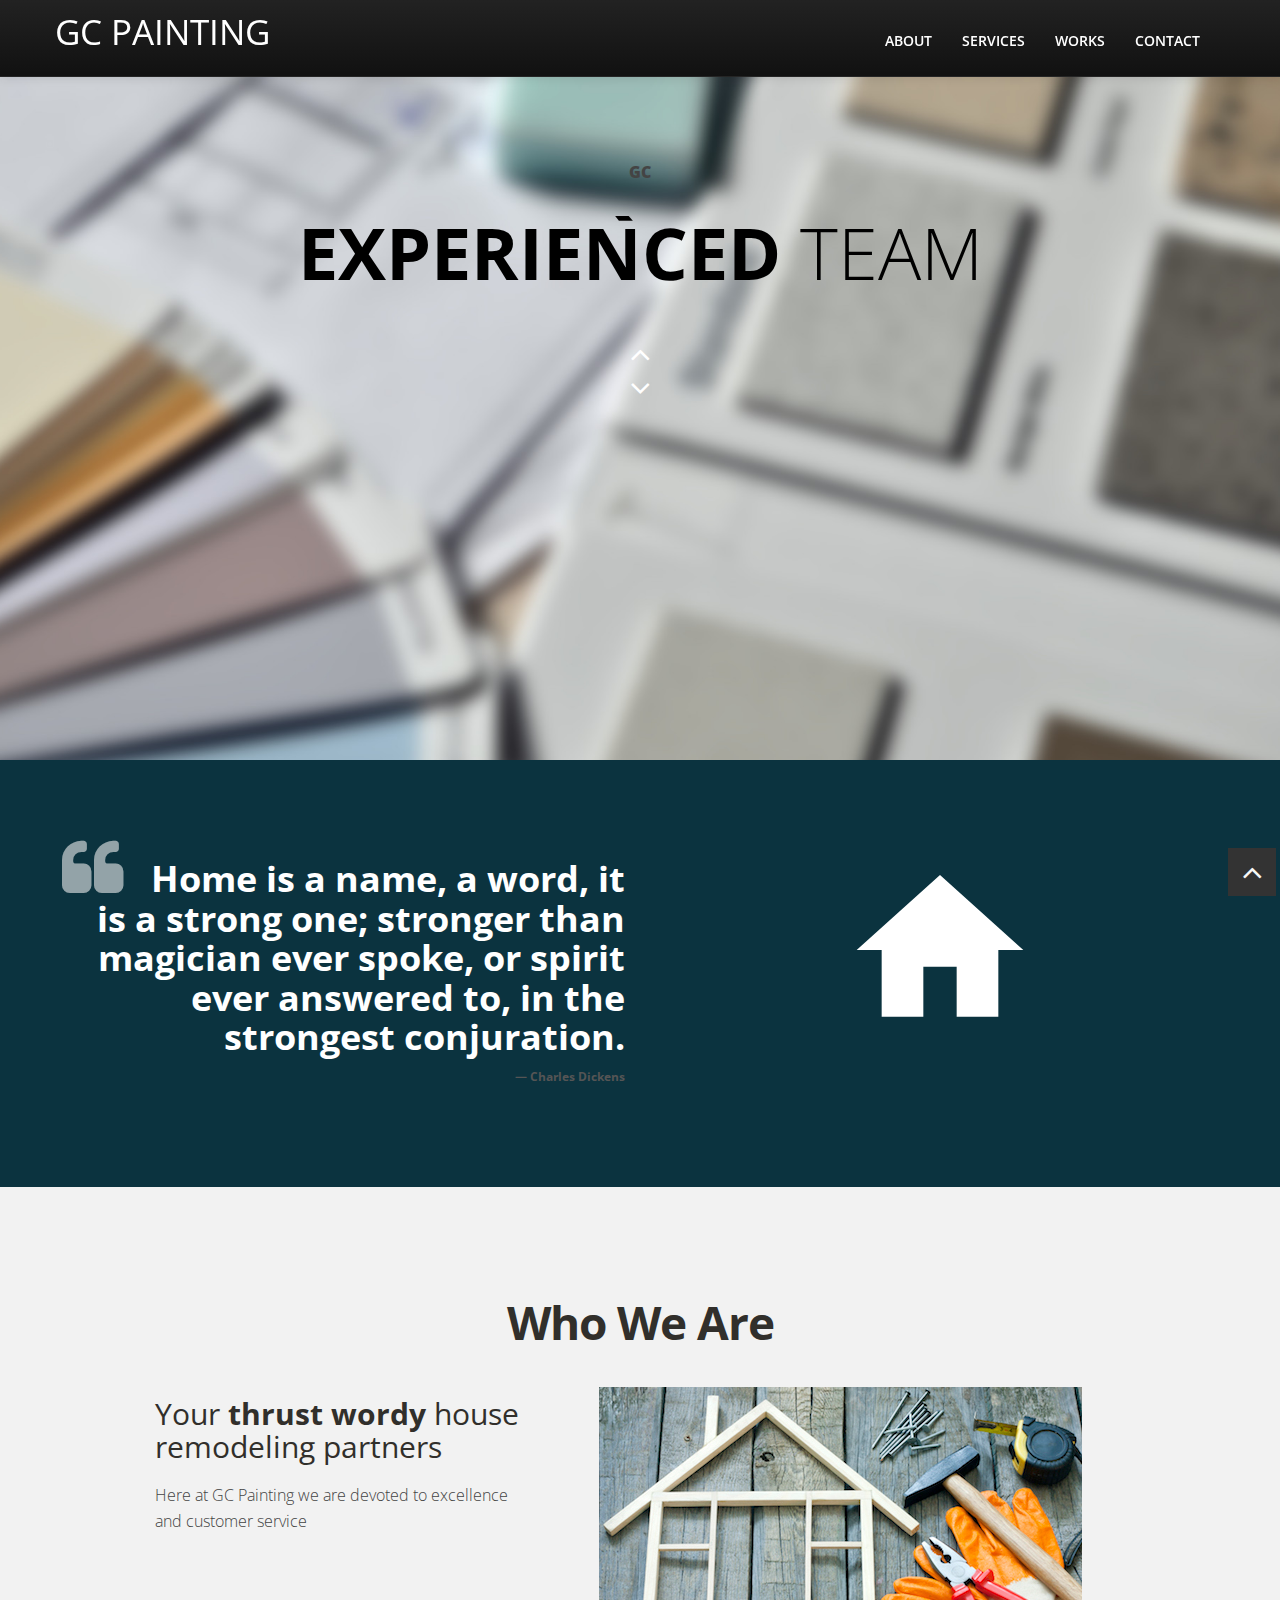
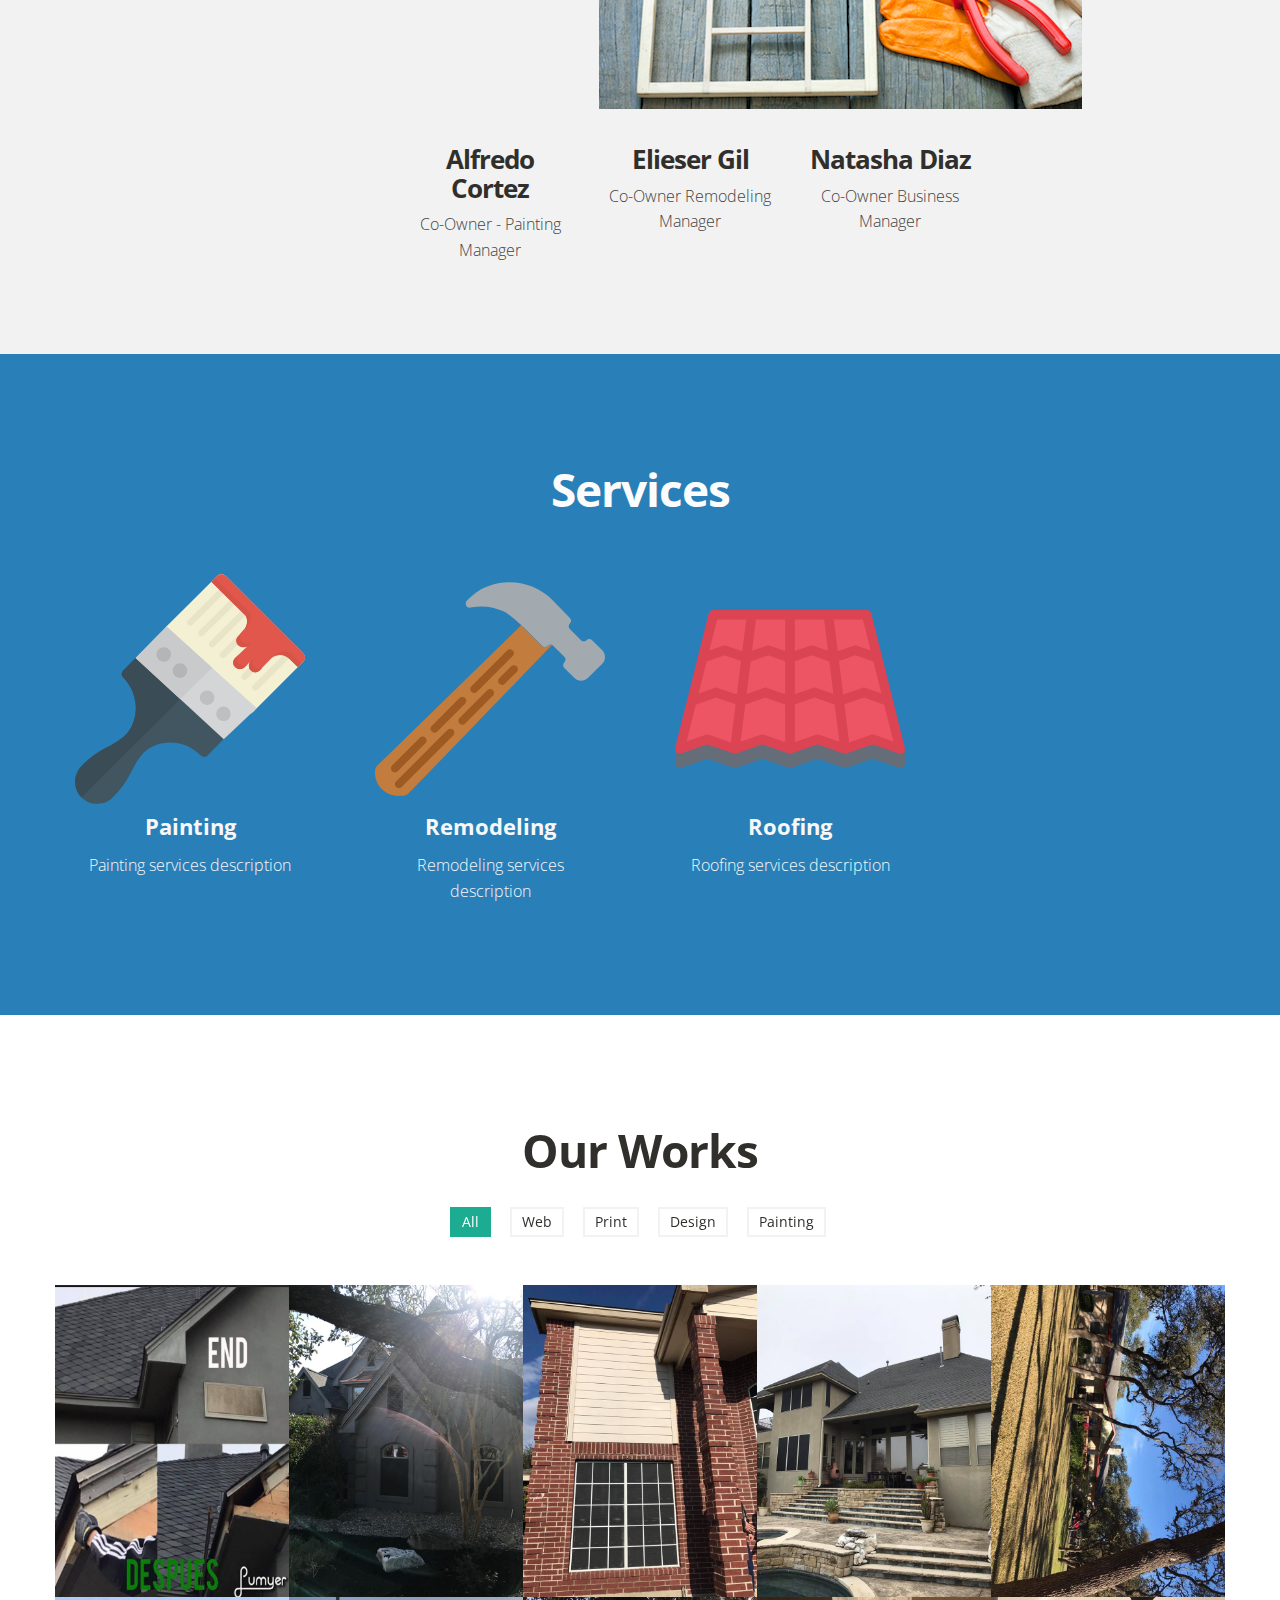
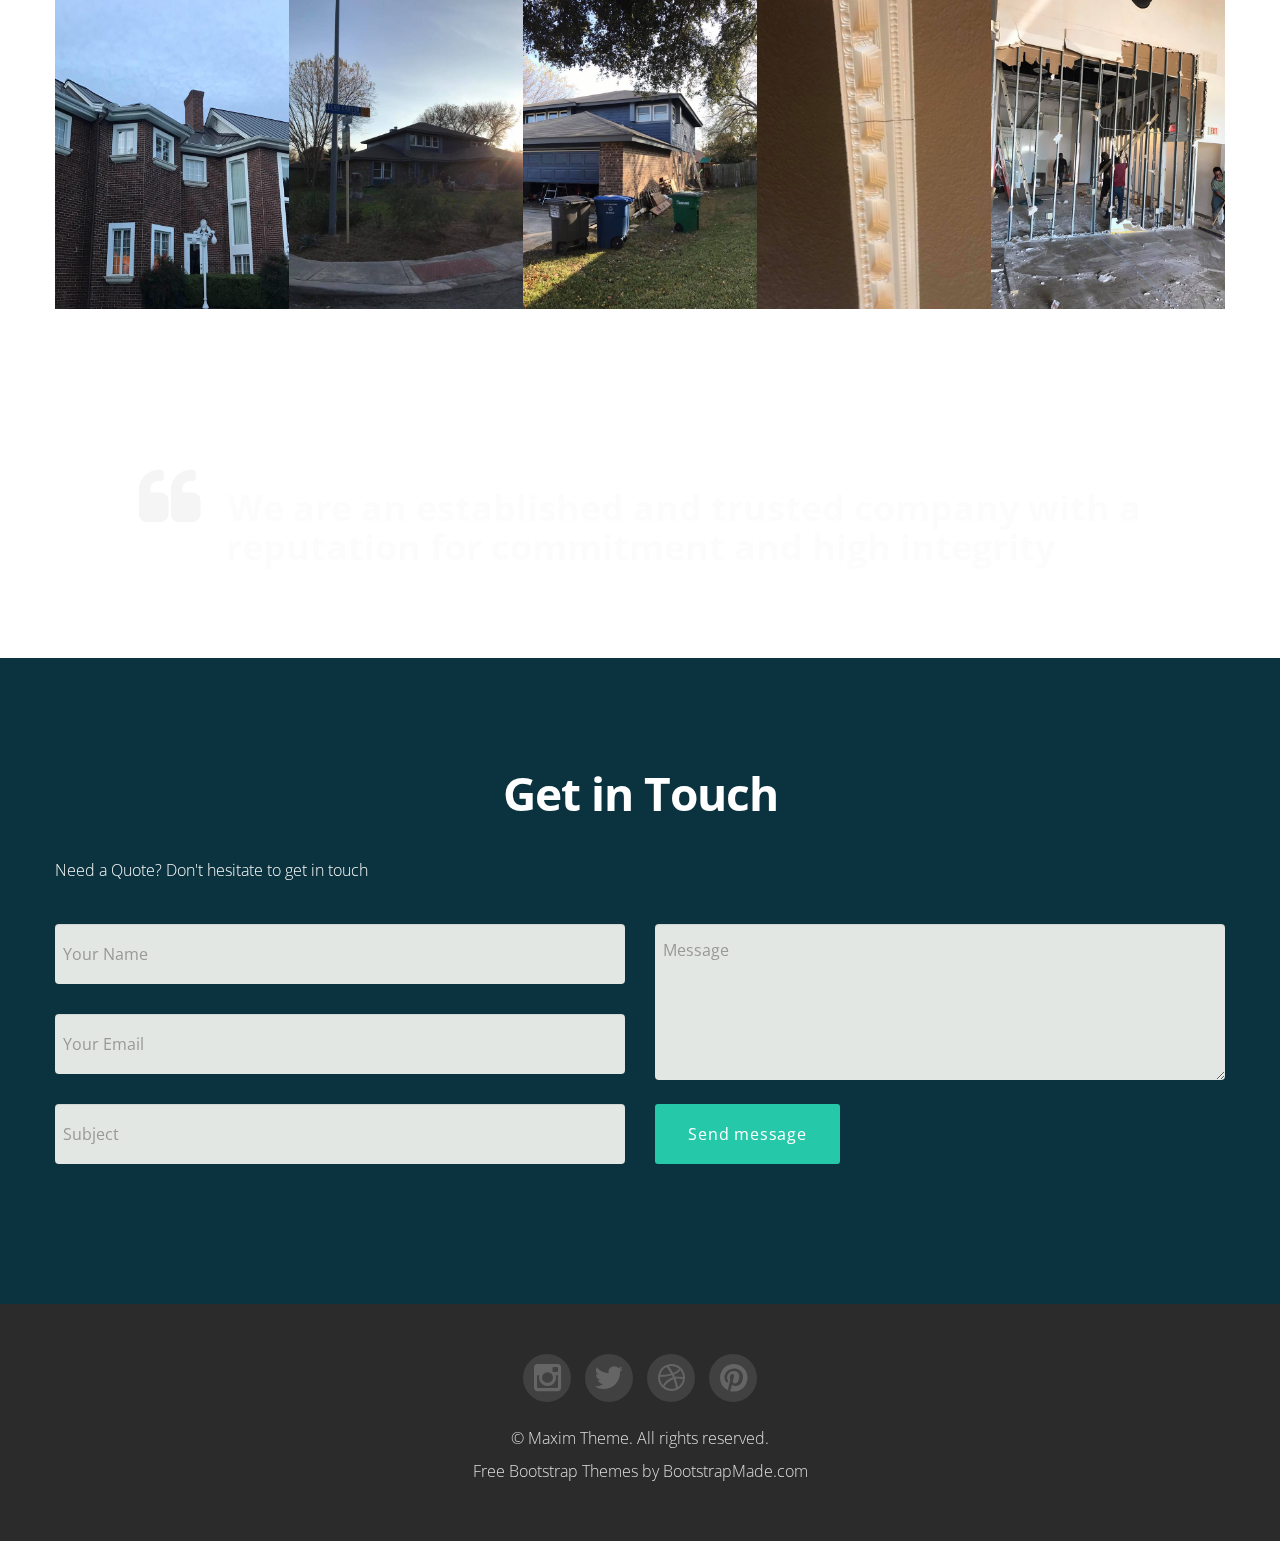
==== commit bb17431e: "Added Images" ====
--- a/index.html
+++ b/index.html
@@ -102,7 +102,7 @@
 		</div>
 		<div class="span6">
 			<div class="aligncenter">
-				<img src="img/icons/creativity.png" alt="" />
+				<img src="img/icons/creativity.jpg" alt="" />
 			</div>
 		</div>
 	</div>
@@ -110,28 +110,28 @@
 		<div id="people_div">
 			<div class="span2 offset1 flyIn">
 				<div class="people">
-					<img class="team-thumb img-circle" src="img/team/img-1.jpg" alt="" />
+					<img class="team-thumb img-circle" src="img/team/Alfredo.jpg" alt="" />
 					<h3>Alfredo Cortez</h3>
 					<p>
-						Co-Owner - Painter
+						Co-Owner - Painting Manager
 					</p>
 				</div>
 			</div>
 			<div class="span2 flyIn">
 				<div class="people">
-					<img class="team-thumb img-circle" src="img/team/img-2.jpg" alt="" />
+					<img class="team-thumb img-circle" src="img/team/Elieser.jpg" alt="" />
 					<h3>Elieser Gil</h3>
 					<p>
-						Co-Owner
+						Co-Owner Remodeling Manager
 					</p>
 				</div>
 			</div>
 			<div class="span2 flyIn">
 				<div class="people">
-					<img class="team-thumb img-circle" src="img/team/img-3.jpg" alt="" />
+					<img class="team-thumb img-circle" src="img/team/Natasha.jpg" alt="" />
 					<h3>Natasha Diaz</h3>
 					<p>
-						Business Administrator
+						Co-Owner Business Manager
 					</p>
 				</div>
 			</div>
@@ -239,7 +239,7 @@
 				<div class="portfolio-item grid print painting">
 					<div class="portfolio">
 						<a href="img/works/big.jpg" data-pretty="prettyPhoto[gallery1]" class="portfolio-image">
-						<img src="img/works/1.png" alt="" />
+						<img src="img/works/a.jpg" alt="" />
 						<div class="portfolio-overlay">
 							<div class="thumb-info">
 								<h5>Portfolio name</h5>
@@ -254,7 +254,7 @@
 				<div class="portfolio-item grid print design web">
 					<div class="portfolio">
 						<a href="img/works/big.jpg" data-pretty="prettyPhoto[gallery1]" class="portfolio-image">
-						<img src="img/works/2.png" alt="" />
+						<img src="img/works/b.jpg" alt="" />
 						<div class="portfolio-overlay">
 							<div class="thumb-info">
 								<h5>Portfolio name</h5>
@@ -269,7 +269,7 @@
 				<div class="portfolio-item grid print design">
 					<div class="portfolio">
 						<a href="img/works/big.jpg" data-pretty="prettyPhoto[gallery1]" class="portfolio-image">
-						<img src="img/works/3.png" alt="" />
+						<img src="img/works/c.jpg" alt="" />
 						<div class="portfolio-overlay">
 							<div class="thumb-info">
 								<h5>Portfolio name</h5>
@@ -284,7 +284,7 @@
 				<div class="portfolio-item grid photography web">
 					<div class="portfolio">
 						<a href="img/works/big.jpg" data-pretty="prettyPhoto[gallery1]" class="portfolio-image">
-						<img src="img/works/4.png" alt="" />
+						<img src="img/works/d.jpg" alt="" />
 						<div class="portfolio-overlay">
 							<div class="thumb-info">
 								<h5>Portfolio name</h5>
@@ -299,7 +299,7 @@
 				<div class="portfolio-item grid photography web">
 					<div class="portfolio">
 						<a href="img/works/big.jpg" data-pretty="prettyPhoto[gallery1]" class="portfolio-image">
-						<img src="img/works/5.png" alt="" />
+						<img src="img/works/e.jpg" alt="" />
 						<div class="portfolio-overlay">
 							<div class="thumb-info">
 								<h5>Portfolio name</h5>
@@ -314,7 +314,7 @@
 				<div class="portfolio-item grid photography web">
 					<div class="portfolio">
 						<a href="img/works/big.jpg" data-pretty="prettyPhoto[gallery1]" class="portfolio-image">
-						<img src="img/works/6.png" alt="" />
+						<img src="img/works/f.jpg" alt="" />
 						<div class="portfolio-overlay">
 							<div class="thumb-info">
 								<h5>Portfolio name</h5>
@@ -329,7 +329,7 @@
 				<div class="portfolio-item grid photography web">
 					<div class="portfolio">
 						<a href="img/works/big.jpg" data-pretty="prettyPhoto[gallery1]" class="portfolio-image">
-						<img src="img/works/7.png" alt="" />
+						<img src="img/works/g.jpg" alt="" />
 						<div class="portfolio-overlay">
 							<div class="thumb-info">
 								<h5>Portfolio name</h5>
@@ -344,7 +344,7 @@
 				<div class="portfolio-item grid photography">
 					<div class="portfolio">
 						<a href="img/works/big.jpg" data-pretty="prettyPhoto[gallery1]" class="portfolio-image">
-						<img src="img/works/8.png" alt="" />
+						<img src="img/works/h.jpg" alt="" />
 						<div class="portfolio-overlay">
 							<div class="thumb-info">
 								<h5>Portfolio name</h5>
@@ -359,7 +359,7 @@
 				<div class="portfolio-item grid photography web">
 					<div class="portfolio">
 						<a href="img/works/big.jpg" data-pretty="prettyPhoto[gallery1]" class="portfolio-image">
-						<img src="img/works/9.png" alt="" />
+						<img src="img/works/i.jpg" alt="" />
 						<div class="portfolio-overlay">
 							<div class="thumb-info">
 								<h5>Portfolio name</h5>
@@ -374,7 +374,7 @@
 				<div class="portfolio-item grid design web">
 					<div class="portfolio">
 						<a href="img/works/big.jpg" data-pretty="prettyPhoto[gallery1]" class="portfolio-image">
-						<img src="img/works/10.png" alt="" />
+						<img src="img/works/j.jpg" alt="" />
 						<div class="portfolio-overlay">
 							<div class="thumb-info">
 								<h5>Portfolio name</h5>
@@ -396,12 +396,12 @@
 	<div class="row">
 		<div class="span12 aligncenter flyLeft">
 			<blockquote class="large">
-				 We are an established and trusted web agency with a reputation for commitment and high integrity
+				 We are an established and trusted company with a reputation for commitment and high integrity
 			</blockquote>
 		</div>
 		<div class="span12 aligncenter flyRight">
-			<i class="icon-rocket icon-10x"></i>
-		</div>
+<!-- 			<i class="icon-rocket icon-10x"></i>
+ -->		</div>
 	</div>
 </div>
 </section>
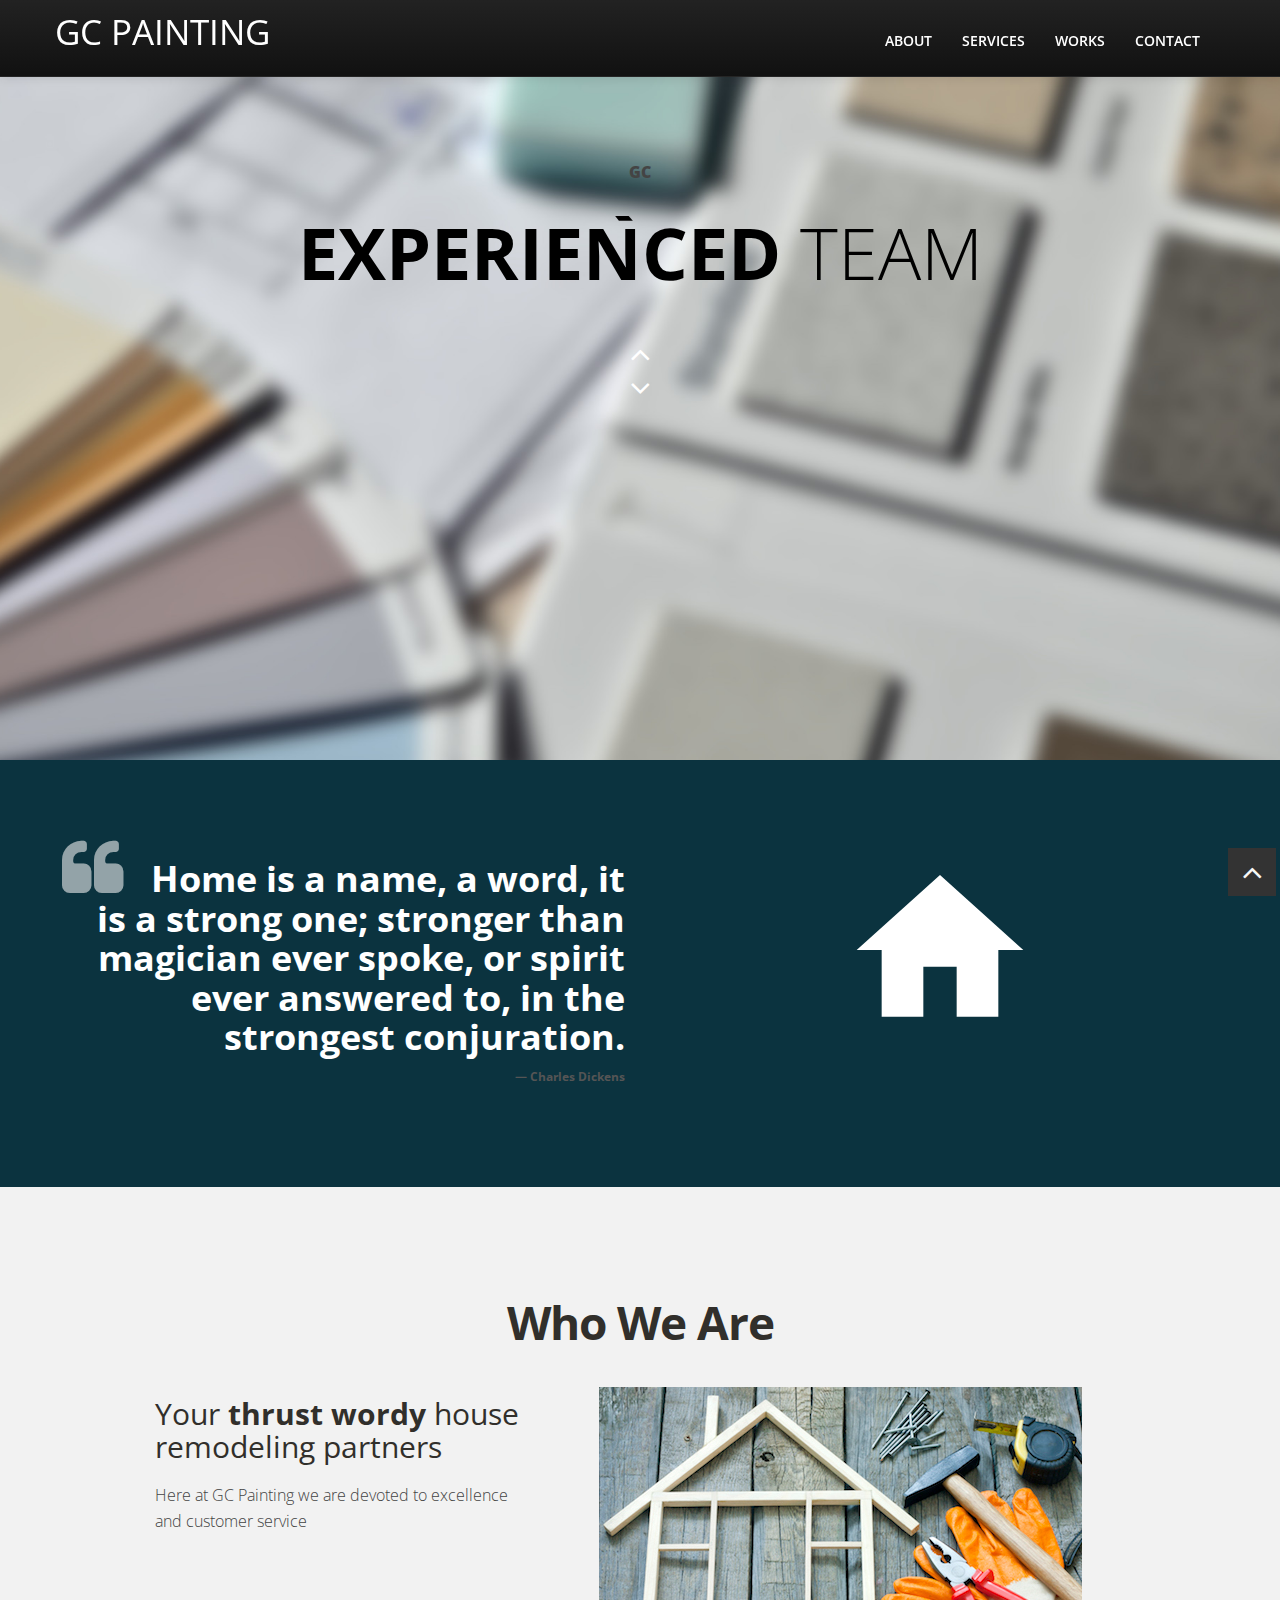
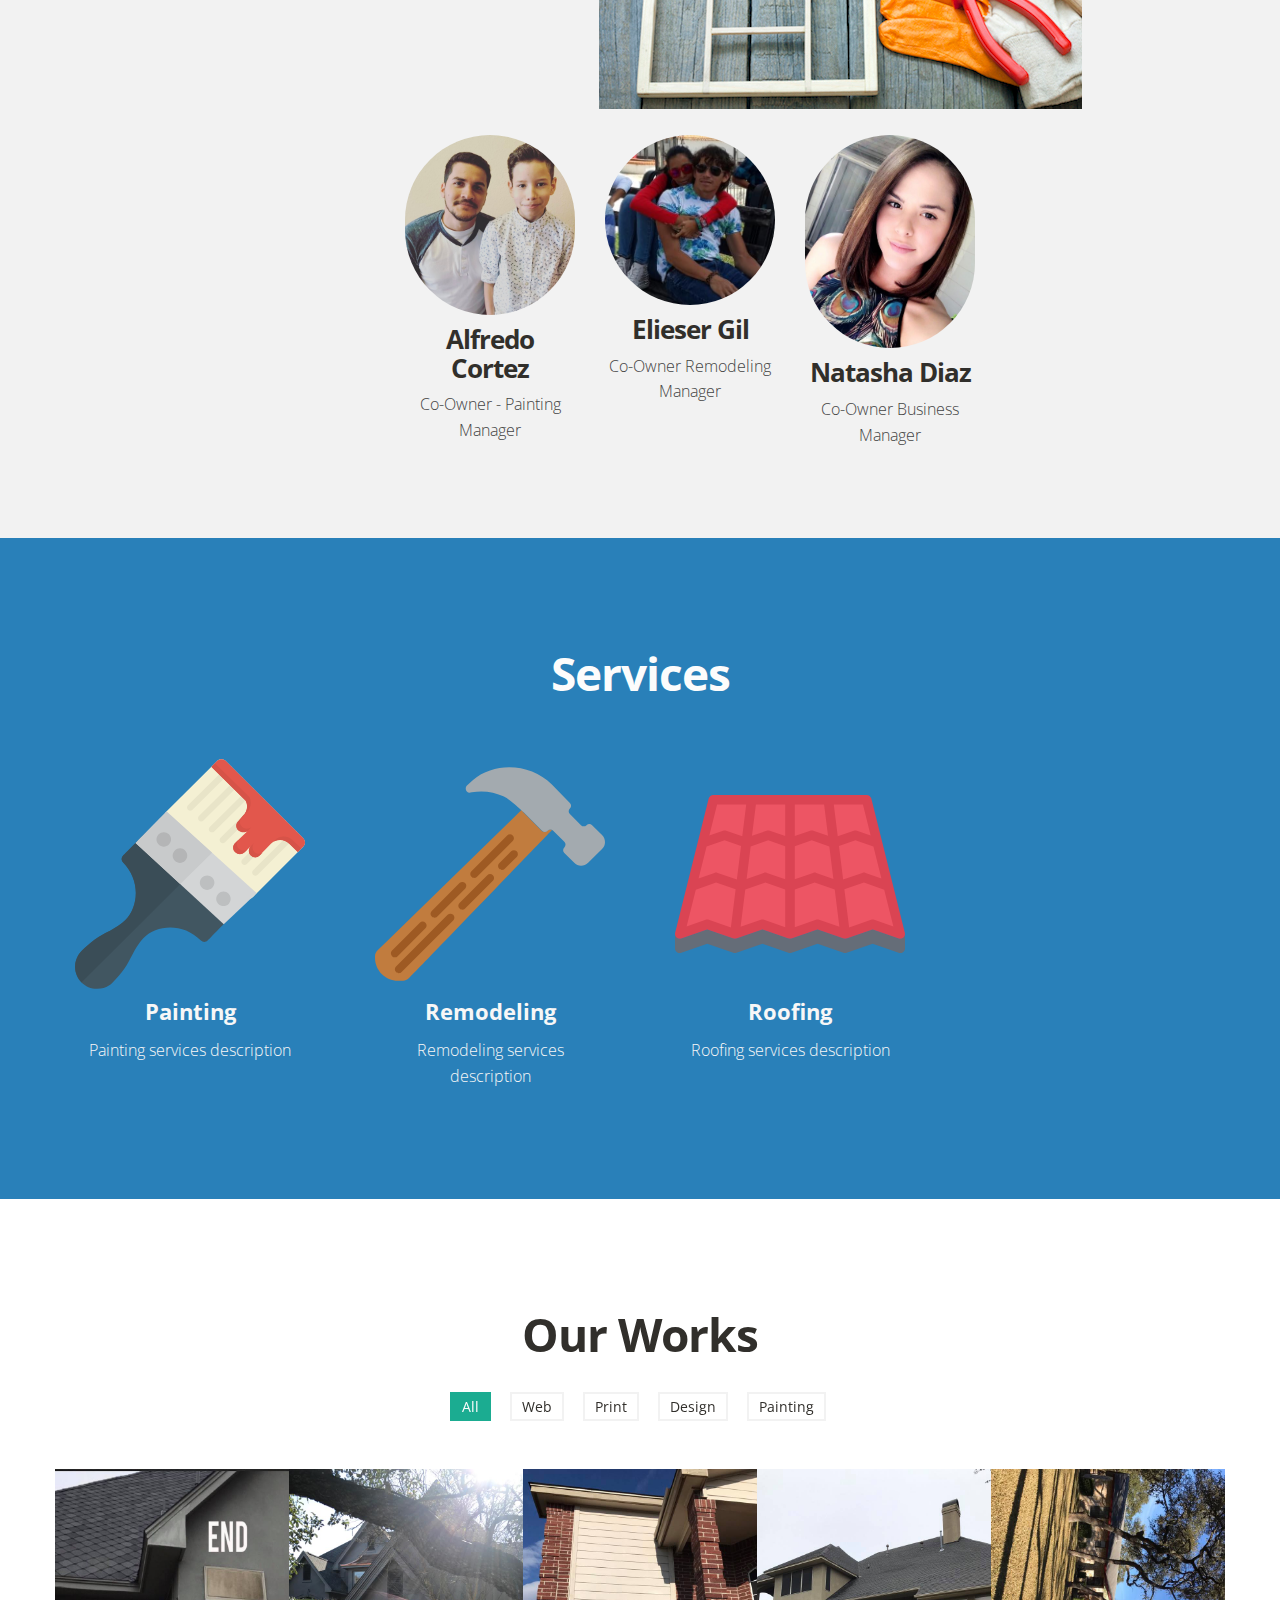
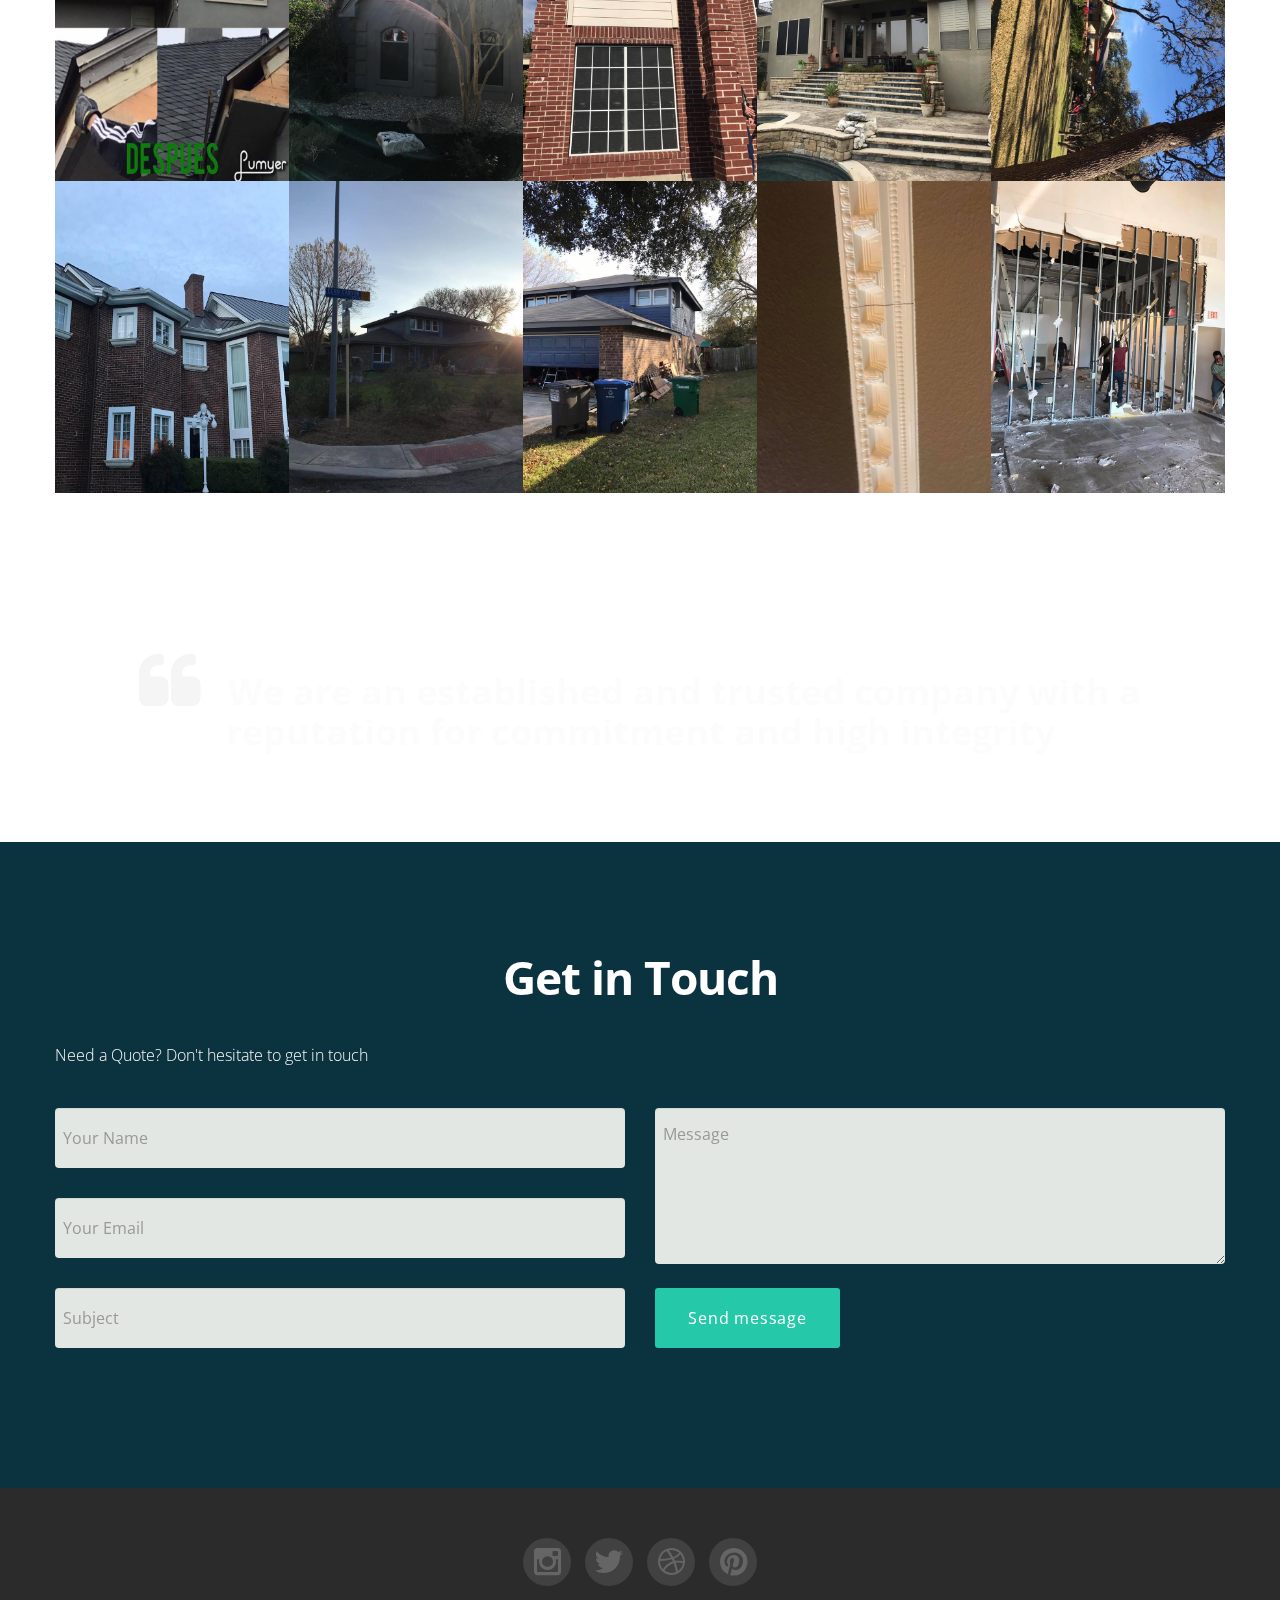
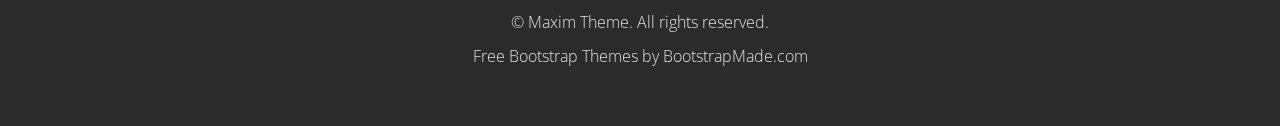
==== commit 4eb88c11: "fix images try 1" ====
--- a/index.html
+++ b/index.html
@@ -110,7 +110,7 @@
 		<div id="people_div">
 			<div class="span2 offset1 flyIn">
 				<div class="people">
-					<img class="team-thumb img-circle" src="img/team/Alfredo.jpg" alt="" />
+					<img class="team-thumb img-circle" src="img/team/alfredo.jpg" alt="" />
 					<h3>Alfredo Cortez</h3>
 					<p>
 						Co-Owner - Painting Manager
@@ -119,7 +119,7 @@
 			</div>
 			<div class="span2 flyIn">
 				<div class="people">
-					<img class="team-thumb img-circle" src="img/team/Elieser.jpg" alt="" />
+					<img class="team-thumb img-circle" src="img/team/elieser.jpg" alt="" />
 					<h3>Elieser Gil</h3>
 					<p>
 						Co-Owner Remodeling Manager
@@ -128,7 +128,7 @@
 			</div>
 			<div class="span2 flyIn">
 				<div class="people">
-					<img class="team-thumb img-circle" src="img/team/Natasha.jpg" alt="" />
+					<img class="team-thumb img-circle" src="img/team/natasha.jpg" alt="" />
 					<h3>Natasha Diaz</h3>
 					<p>
 						Co-Owner Business Manager
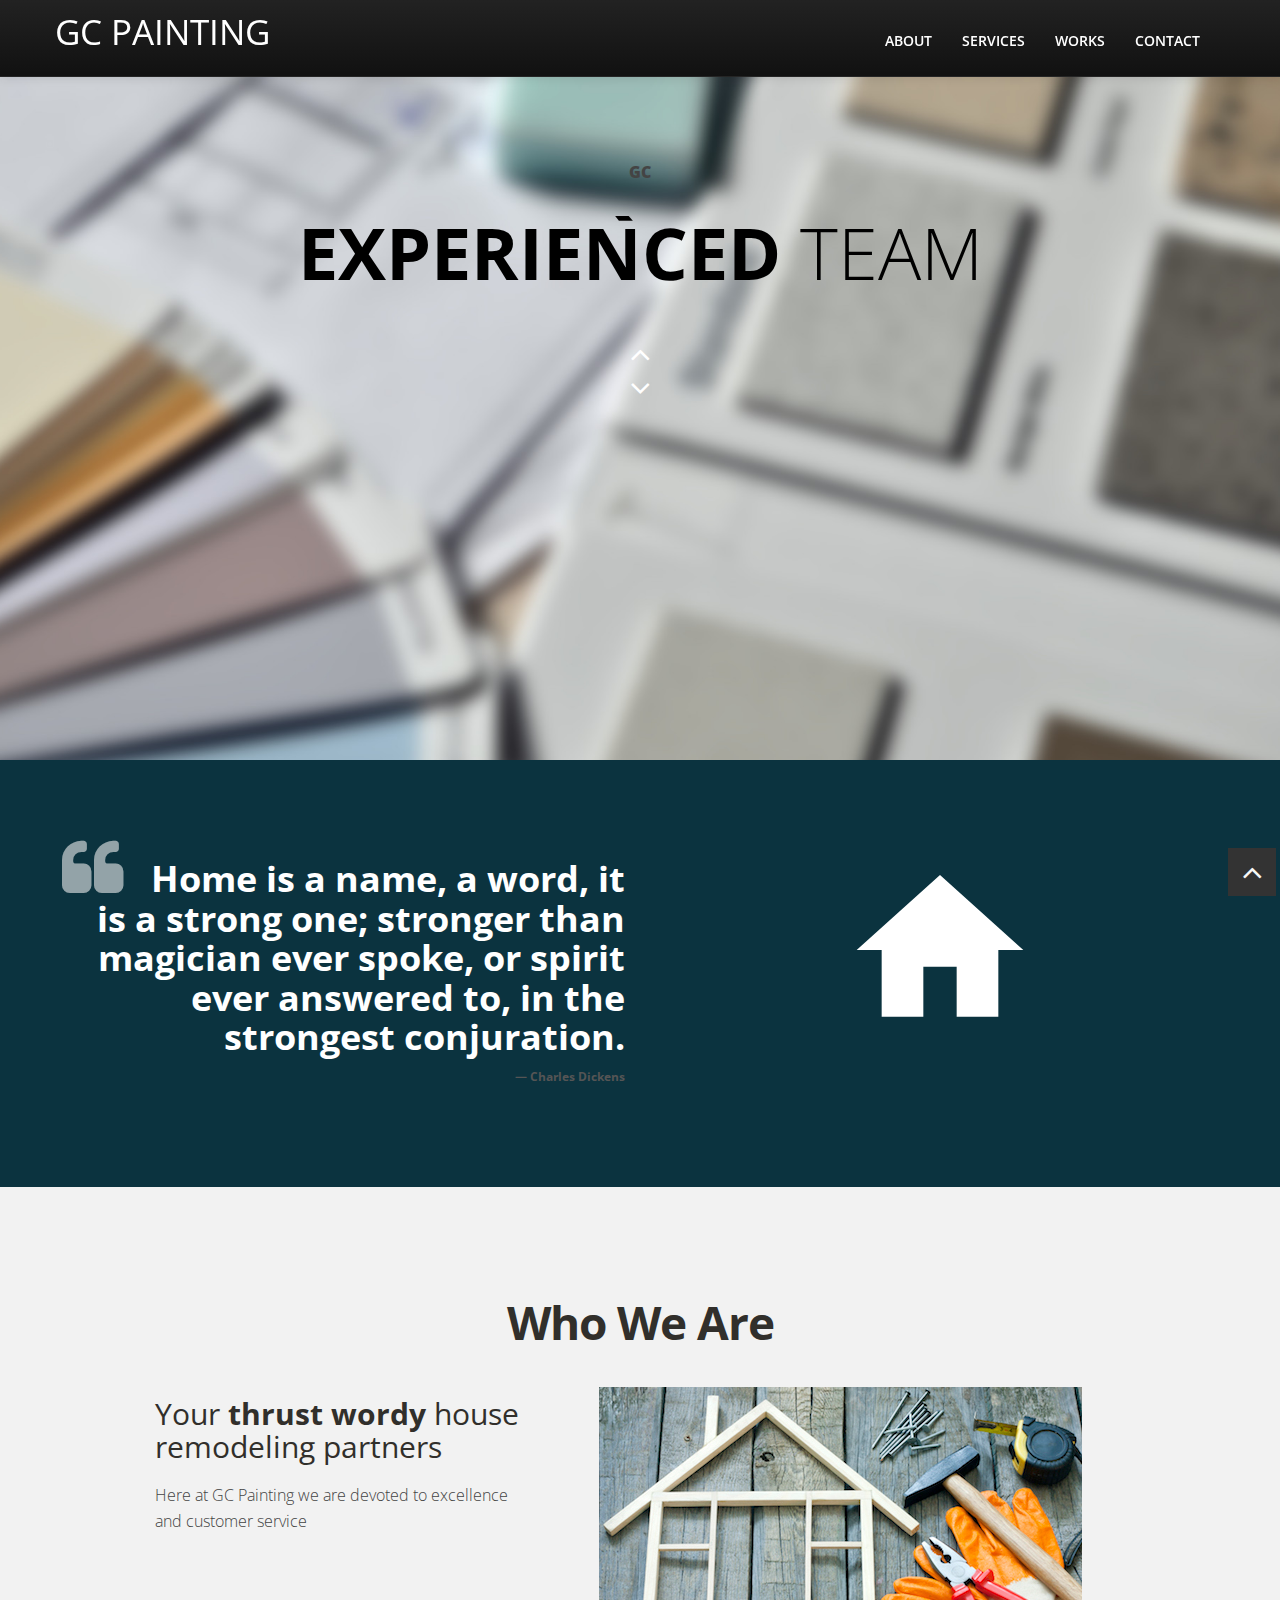
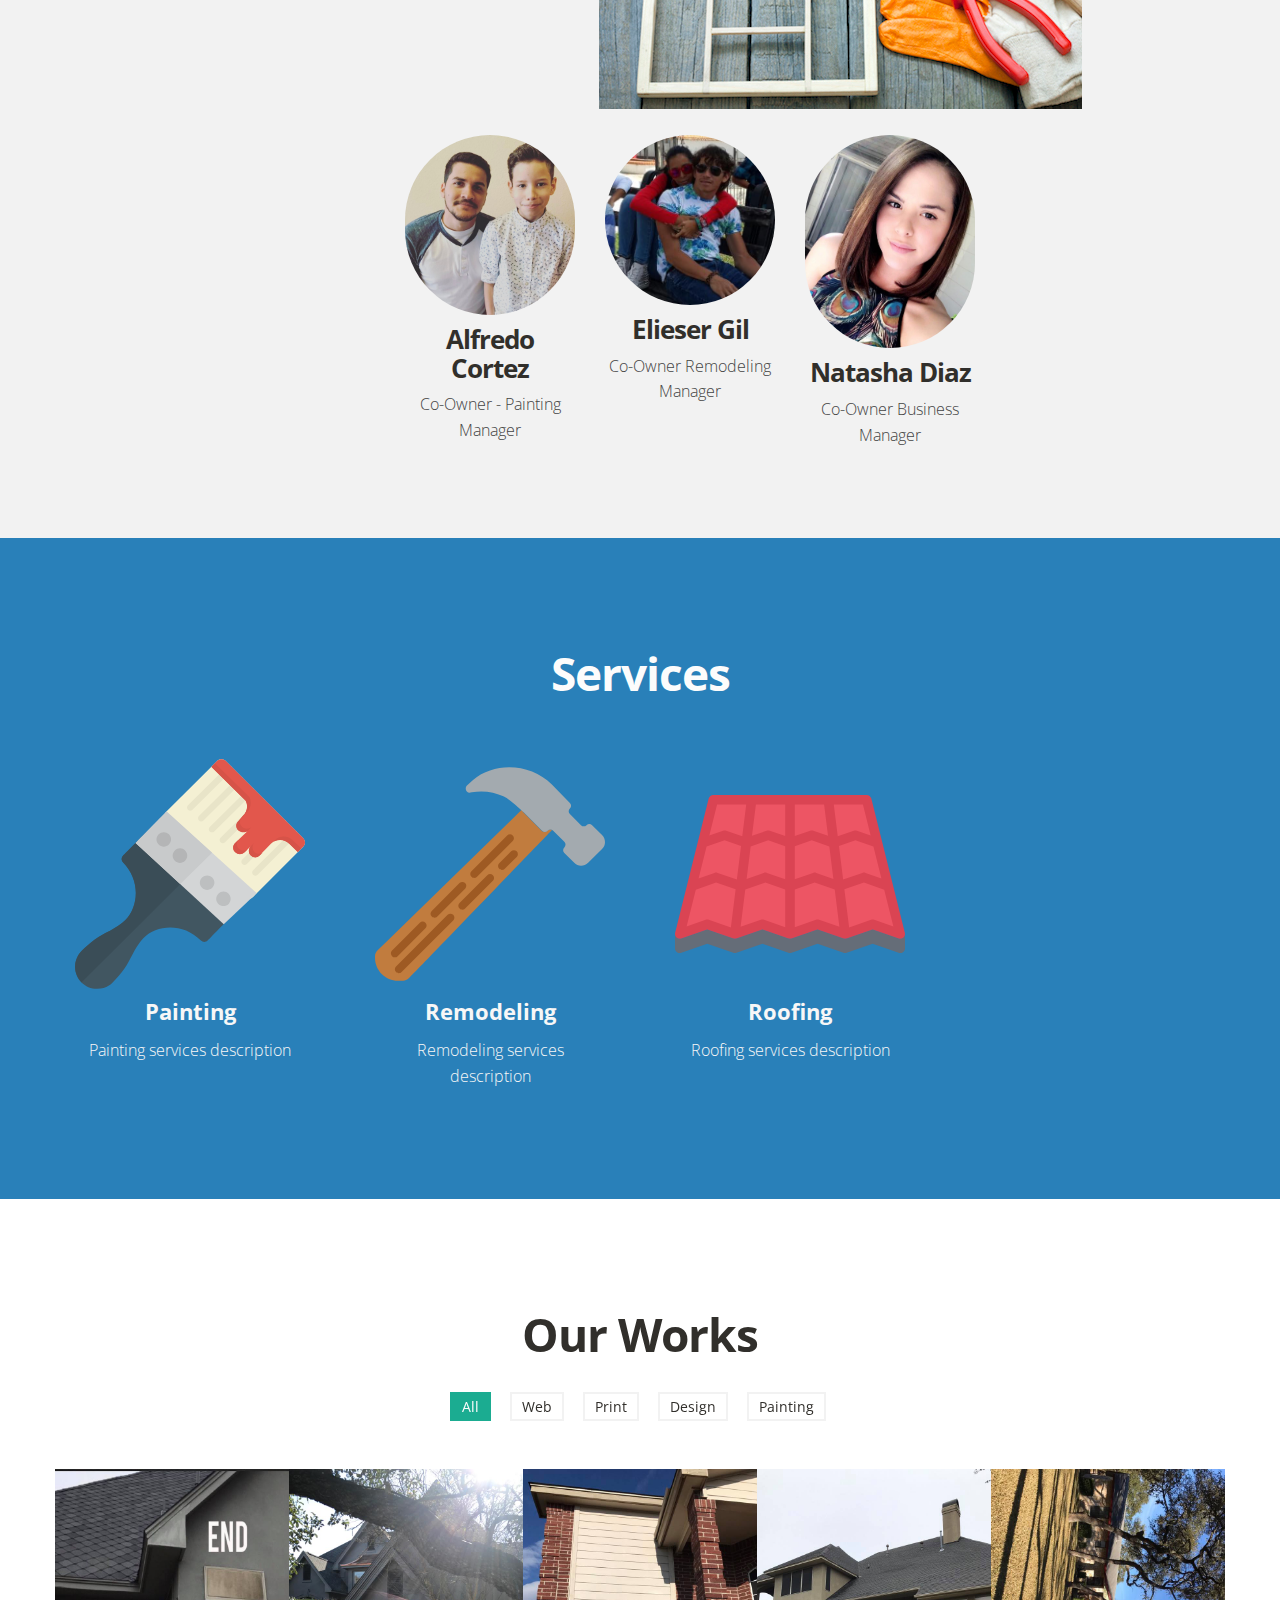
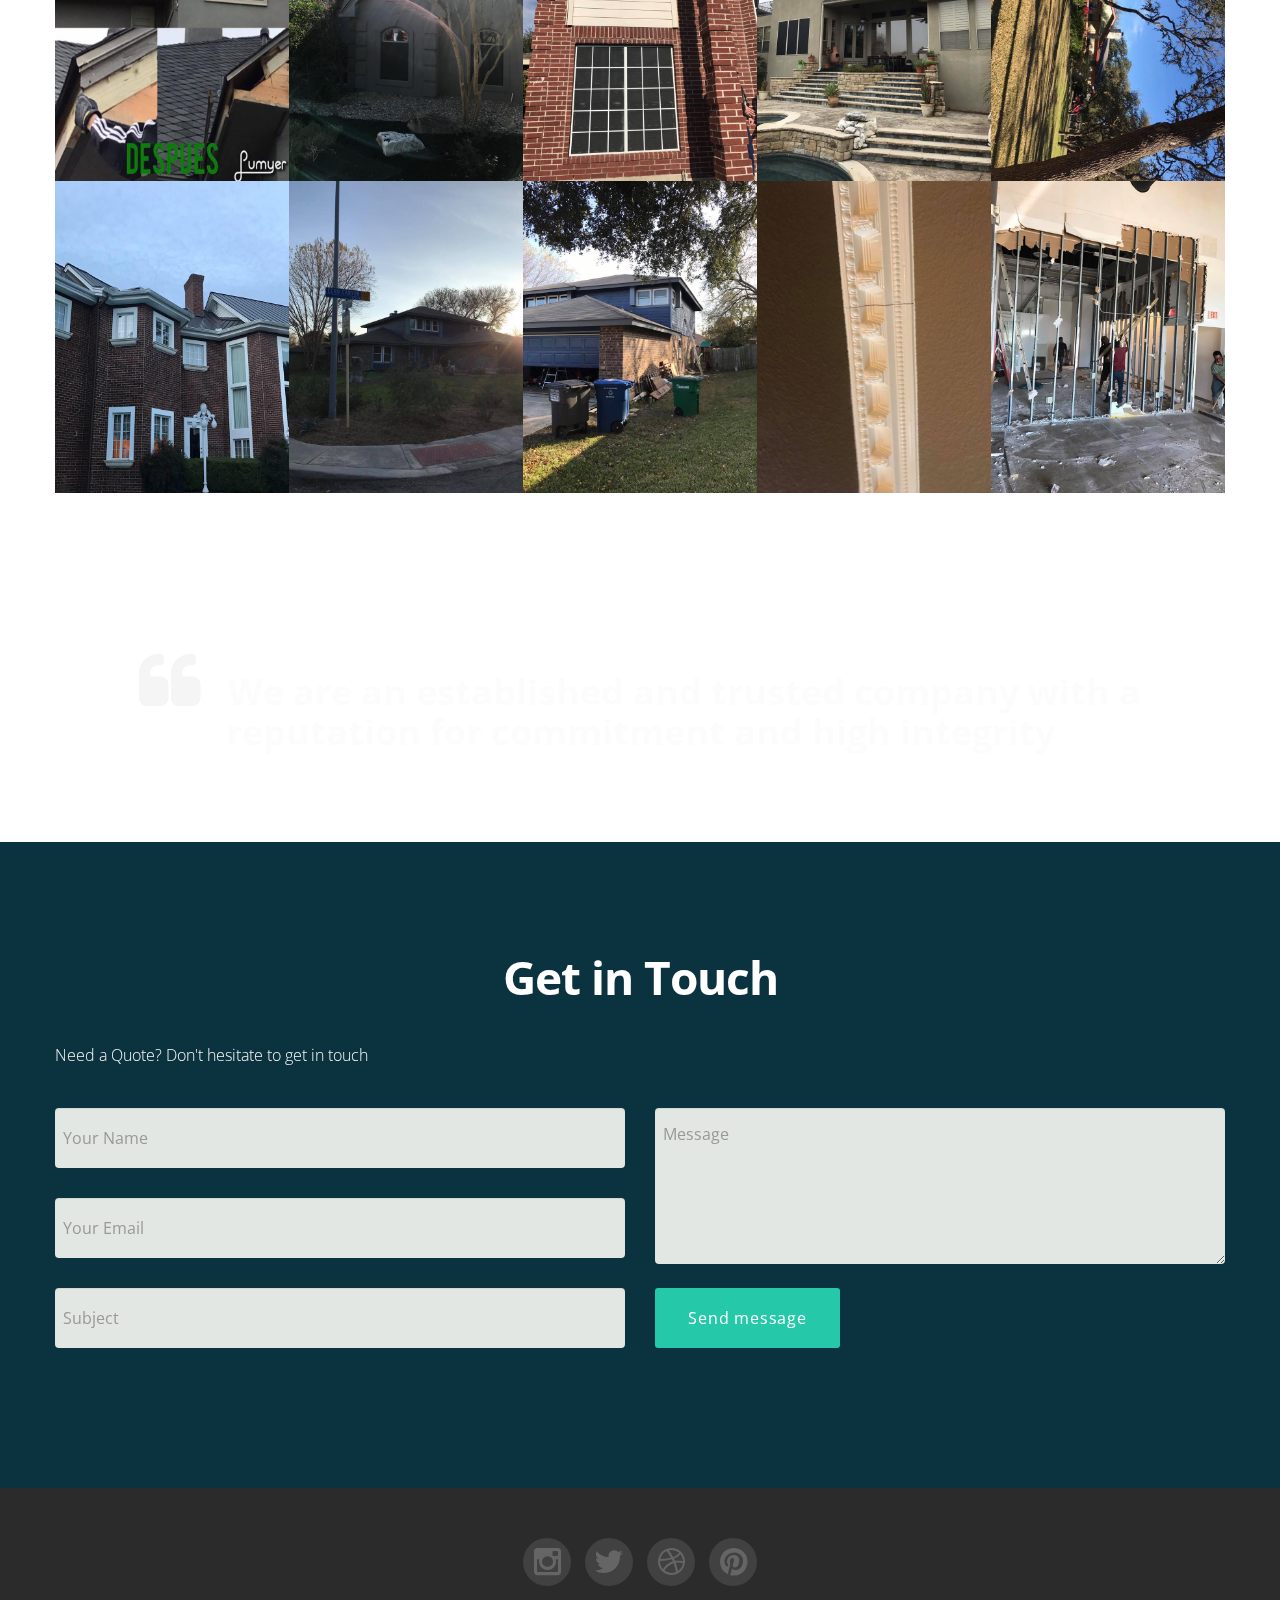
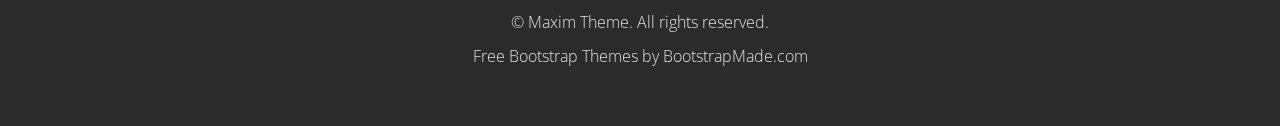
==== commit 26688328: "fix images try 2" ====
--- a/index.html
+++ b/index.html
@@ -110,7 +110,7 @@
 		<div id="people_div">
 			<div class="span2 offset1 flyIn">
 				<div class="people">
-					<img class="team-thumb img-circle" src="img/team/alfredo.jpg" alt="" />
+					<img class="team-thumb img-circle" src="img/team/alfredo2.jpg" alt="" />
 					<h3>Alfredo Cortez</h3>
 					<p>
 						Co-Owner - Painting Manager
@@ -119,7 +119,7 @@
 			</div>
 			<div class="span2 flyIn">
 				<div class="people">
-					<img class="team-thumb img-circle" src="img/team/elieser.jpg" alt="" />
+					<img class="team-thumb img-circle" src="img/team/elieser2.jpg" alt="" />
 					<h3>Elieser Gil</h3>
 					<p>
 						Co-Owner Remodeling Manager
@@ -128,7 +128,7 @@
 			</div>
 			<div class="span2 flyIn">
 				<div class="people">
-					<img class="team-thumb img-circle" src="img/team/natasha.jpg" alt="" />
+					<img class="team-thumb img-circle" src="img/team/natasha2.jpg" alt="" />
 					<h3>Natasha Diaz</h3>
 					<p>
 						Co-Owner Business Manager
